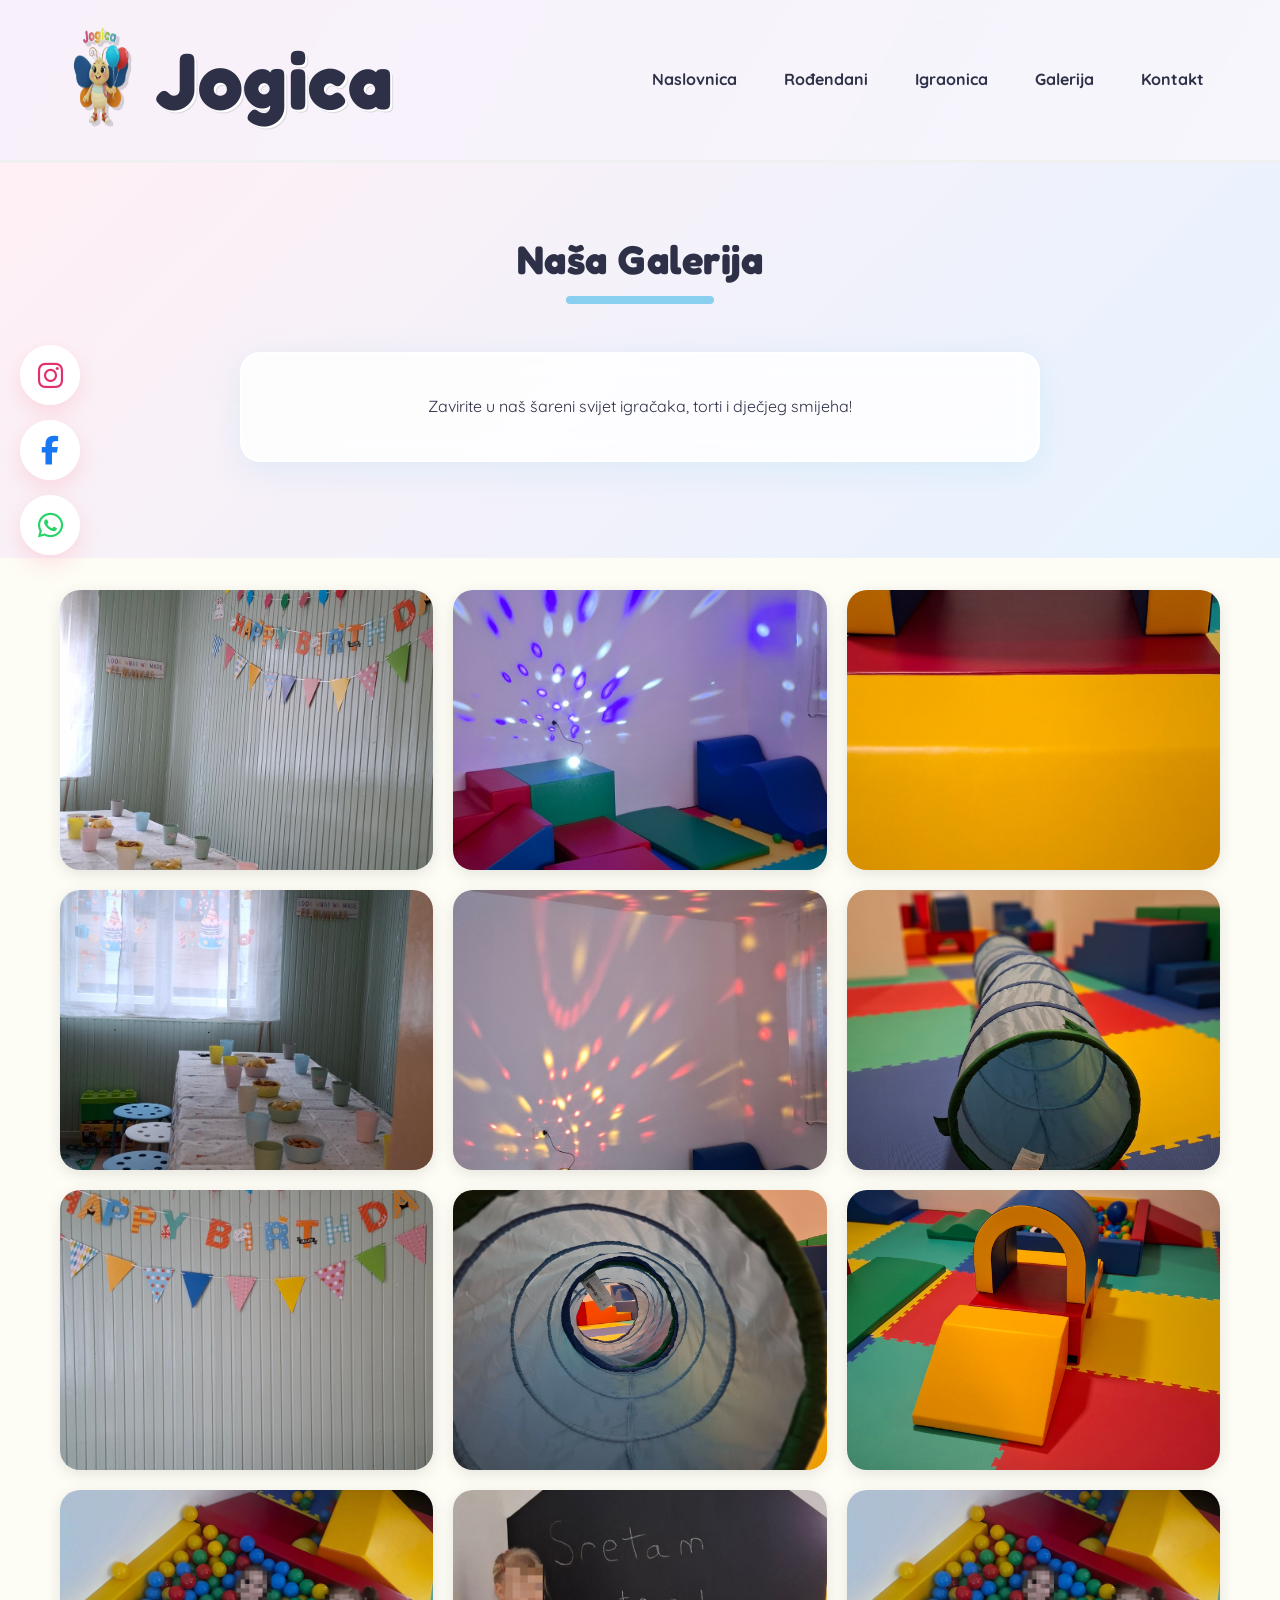
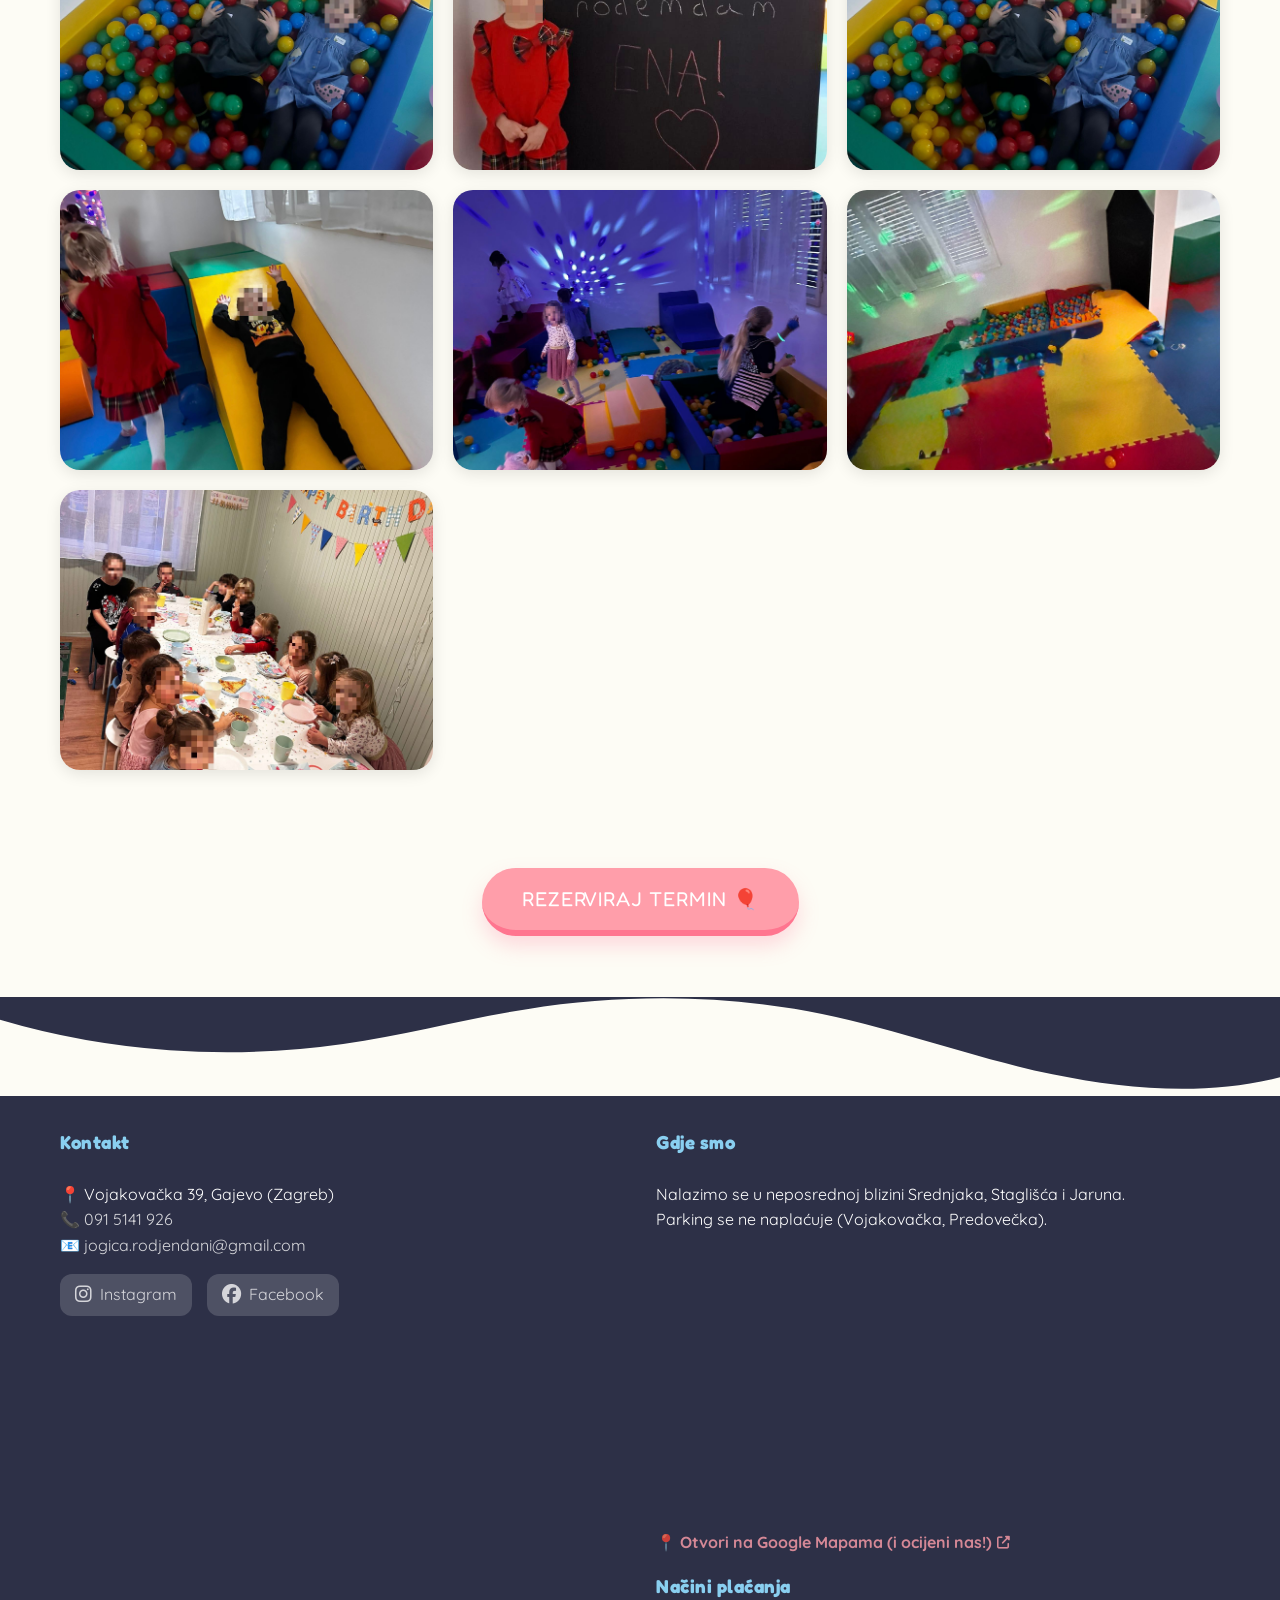
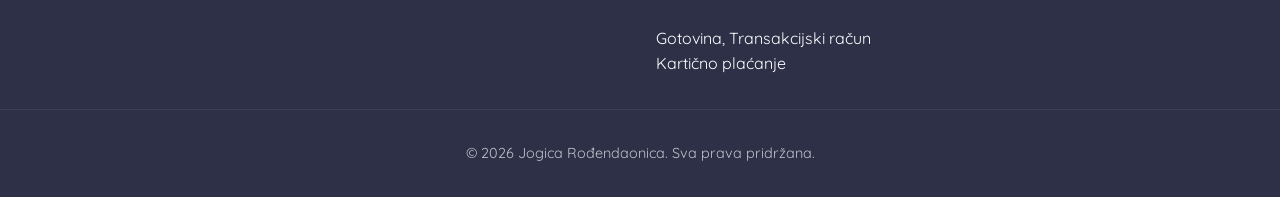
==== galerija.html @ 3dd68bf6 "Update gallery and fix image paths" ====
<!DOCTYPE html>
<html lang="hr">
<head>
    <meta charset="UTF-8">
    <meta name="viewport" content="width=device-width, initial-scale=1.0">
    
    <!-- SEO Meta Tags -->
    <meta name="description" content="Pogledajte galeriju slika rođendaonice Jogica. Veseli prostor, sretna djeca, kreativne torte i nezaboravne proslave u Zagrebu.">
    <meta name="robots" content="index, follow">

    <!-- Open Graph / Facebook / WhatsApp (Social Sharing) -->
    <meta property="og:type" content="website">
    <meta property="og:url" content="https://www.jogica.com.hr/galerija.html">
    <meta property="og:title" content="Galerija Slika | Jogica - Vrhunska Rođendaonica">
    <meta property="og:description" content="Zavirite u naš šareni svijet! Pogledajte slike našeg prostora, proslava i veselih trenutaka. Rezervirajte svoj termin.">
    <meta property="og:image" content="https://www.jogica.com.hr/Galerija/slika1.jpg">

    <!-- Structured Data (Schema.org) for Image Gallery -->
    <script type="application/ld+json">
    {
      "@context": "https://schema.org",
      "@type": "ImageGallery",
      "name": "Galerija slika Jogica Rođendaonice",
      "description": "Fotografije prostora za proslave, dječjih rođendana i animacija u rođendaonici Jogica.",
      "url": "https://www.jogica.com.hr/galerija.html",
      "author": {
        "@type": "Organization",
        "name": "Jogica Rođendaonica"
      }
    }
    </script>
    
    <link rel="icon" type="image/png" href="Jogica2png-removebg-preview.png">
    <title>Galerija Slika | Jogica - Rođendaonica Zagreb</title>
    <link rel="stylesheet" href="style.css">
    <link rel="preconnect" href="https://fonts.googleapis.com">
    <link rel="preconnect" href="https://fonts.gstatic.com" crossorigin>
    <link href="https://fonts.googleapis.com/css2?family=Fredoka:wght@300;400;600&family=Quicksand:wght@400;600;700&display=swap&subset=latin-ext" rel="stylesheet">
    <link rel="stylesheet" href="https://cdnjs.cloudflare.com/ajax/libs/font-awesome/6.4.0/css/all.min.css">
</head>
<body>

    <header>
        <div class="container header-container">
            <div class="logo">
                <a href="index.html" style="display: flex; align-items: center; color: inherit; text-decoration: none;">
                    <img src="Jogica2png-removebg-preview.png" alt="Jogica Rođendaonica Logo" height="80" width="80"> 
                    <h1>Jogica</h1>
                </a>
            </div>
            <nav>
                <ul>
                    <li><a href="index.html">Naslovnica</a></li>
                    <li><a href="index.html#rodendani">Rođendani</a></li>
                    <li><a href="index.html#igraonica">Igraonica</a></li>
                    <li><a href="galerija.html" class="active">Galerija</a></li>
                    <li><a href="index.html#kontakt">Kontakt</a></li>
                </ul>
            </nav>
        </div>
    </header>

    <section class="page-header" style="text-align: center; padding: 4rem 1rem; background: linear-gradient(135deg, #FFF0F5 0%, #E6F3FF 100%);">
        <h1 class="section-title">Naša Galerija</h1>
        <p class="section-intro">Zavirite u naš šareni svijet igračaka, torti i dječjeg smijeha!</p>
    </section>

    <section class="gallery" style="padding-top: 2rem;">
        <div class="container">
            <div id="gallery-grid" class="gallery-grid">
                <!-- Slike prostora -->
                <div class="gallery-item"><img src="Galerija/slika1.jpg" alt="Prostor rođendaonice" loading="lazy"></div>
                <div class="gallery-item"><img src="Galerija/slika2.jpg" alt="Detalji uređenja" loading="lazy"></div>
                <div class="gallery-item"><img src="Galerija/slika3.jpg" alt="Šareni prostor za igru" loading="lazy"></div>
                <div class="gallery-item"><img src="Galerija/slika4.jpg" alt="Kutak za roditelje" loading="lazy"></div>
                <div class="gallery-item"><img src="Galerija/slika5.jpg" alt="Igraonica - poligon" loading="lazy"></div>
                <div class="gallery-item"><img src="Galerija/slika6.jpg" alt="Prostor za proslave" loading="lazy"></div>
                <div class="gallery-item"><img src="Galerija/slika7.jpg" alt="Baloni i dekoracije" loading="lazy"></div>
                <div class="gallery-item"><img src="Galerija/slika8.jpg" alt="Veseli ambijent" loading="lazy"></div>
                <div class="gallery-item"><img src="Galerija/slika9.jpg" alt="Oprema igraonice" loading="lazy"></div>

                <!-- Slike s proslava -->
                <div class="gallery-item"><img src="Galerija/slika10.jpeg" alt="Dječja zabava" loading="lazy"></div>
                <div class="gallery-item"><img src="Galerija/slika11.jpeg" alt="Animacija djece" loading="lazy"></div>
                <div class="gallery-item"><img src="Galerija/slika12.jpeg" alt="Rođendanska torta" loading="lazy"></div>
                <div class="gallery-item"><img src="Galerija/slika13.jpeg" alt="Igre i ples" loading="lazy"></div>
                <div class="gallery-item"><img src="Galerija/slika14.jpeg" alt="Vesela ekipa" loading="lazy"></div>
                <div class="gallery-item"><img src="Galerija/slika15.jpeg" alt="Maskote i zabava" loading="lazy"></div>
                <div class="gallery-item"><img src="Galerija/slika16.jpeg" alt="Facepainting i osmijesi" loading="lazy"></div>
            </div>
            
            <div style="text-align: center; margin-top: 3rem;">
                <!-- Link points to local anchor since footer is on this page too -->
                <a href="#kontakt" class="btn">Rezerviraj termin 🎈</a>
            </div>
        </div>
    </section>

    <!-- Footer -->
    <footer id="kontakt">
        <div class="custom-shape-divider-top-1">
            <svg data-name="Layer 1" xmlns="http://www.w3.org/2000/svg" viewBox="0 0 1200 120" preserveAspectRatio="none">
                <path d="M321.39,56.44c58-10.79,114.16-30.13,172-41.86,82.39-16.72,168.19-17.73,250.45-.39C823.78,31,906.67,72,985.66,92.83c70.05,18.48,146.53,26.09,214.34,3V0H0V27.35A600.21,600.21,0,0,0,321.39,56.44Z" class="shape-fill"></path>
            </svg>
        </div>

        <div class="container footer-content">
            <div class="contact-info">
                <h3>Kontakt</h3>
                <p>📍 Vojakovačka 39, Gajevo (Zagreb)</p>
                <p>📞 <a href="tel:09151419526">091 5141 926</a></p>
                <p>📧 <a href="mailto:jogica.rodjendani@gmail.com">jogica.rodjendani@gmail.com</a></p>
                <div class="socials">
                    <a href="https://www.instagram.com/jogica_rodjendani?igsh=eXF3aDRub3l2bG05" target="_blank"><i class="fab fa-instagram"></i> Instagram</a>
                    <a href="https://www.facebook.com/profile.php?id=61586480799781" target="_blank"><i class="fab fa-facebook"></i> Facebook</a>
                </div>
            </div>
            <div class="location">
                <h3>Gdje smo</h3>
                <p>Nalazimo se u neposrednoj blizini Srednjaka, Staglišća i Jaruna.</p>
                <p style="margin-bottom: 1.5rem;">Parking se ne naplaćuje (Vojakovačka, Predovečka).</p>
                <!-- Google Maps Embed -->
                <div class="map-placeholder">
                    <iframe 
                        src="https://www.google.com/maps/embed?pb=!1m18!1m12!1m3!1d2781.7977464165565!2d15.9317586!3d45.7903259!2m3!1f0!2f0!3f0!3m2!1i1024!2i768!4f13.1!3m3!1m2!1s0x4765d1d64024345d%3A0xc6383607062130e5!2sVojakova%C4%8Dka%20ul.%2039%2C%2010000%2C%20Zagreb!5e0!3m2!1shr!2shr!4v1709650000000!5m2!1shr!2shr" 
                        width="100%" 
                        height="250" 
                        style="border:0; border-radius: 15px;" 
                        allowfullscreen="" 
                        loading="lazy" 
                        referrerpolicy="no-referrer-when-downgrade">
                    </iframe>
                </div>
                
                <!-- Google Maps Link -->
                <p style="margin-top: 1rem;">
                    <a href="https://maps.app.goo.gl/H48i4TfyJAnVXXnC7" target="_blank" style="color: var(--color-primary); font-weight: bold; display: inline-flex; align-items: center; gap: 5px;">
                         📍 Otvori na Google Mapama (i ocijeni nas!) <i class="fas fa-external-link-alt" style="font-size: 0.8em;"></i>
                    </a>
                </p>

                <!-- Payment Methods Placeholder -->
                 <div style="margin-top: 1rem;">
                    <h3>Načini plaćanja</h3>
                    <p>Gotovina, Transakcijski račun</p>
                    <p>Kartično plaćanje</p>
                 </div>
            </div>
        </div>
        <div class="copyright">
            <p>&copy; 2026 Jogica Rođendaonica. Sva prava pridržana.</p>
        </div>
    </footer>

    <div class="social-sidebar">
        <a href="https://www.instagram.com/jogica_rodjendani?igsh=eXF3aDRub3l2bG05" target="_blank" class="social-icon instagram" aria-label="Instagram">
            <i class="fab fa-instagram"></i>
        </a>
        <a href="https://www.facebook.com/profile.php?id=61586480799781" target="_blank" class="social-icon facebook" aria-label="Facebook">
            <i class="fab fa-facebook-f"></i>
        </a>
        <a href="https://wa.me/385915141926" target="_blank" class="social-icon whatsapp" aria-label="WhatsApp">
            <i class="fab fa-whatsapp"></i>
        </a>
    </div>

    <button id="scrollToTopBtn" title="Go to top">⬆️</button>

    <!-- Lightbox Modal -->
    <div id="lightbox" class="lightbox">
        <button class="lightbox-close">&times;</button>
        <img class="lightbox-content" id="lightbox-img" alt="Uvećana slika">
        <div id="lightbox-caption" class="lightbox-caption"></div>
    </div>

    <script src="script.js"></script>
</body>
</html>
---- style.css ----
:root {
    /* Candy Color Palette - Baby Blue & Rose Edition */
    --color-bg: #FDFCF5; /* Soft warm white */
    --color-primary: #FF9EAA; /* Baby Rose - main */
    --color-primary-dark: #FF758F;
    --color-secondary: #89CFF0; /* Baby Blue - main */
    --color-secondary-dark: #5CA4D6;
    --color-accent: #BDE0FE; /* Light Baby Blue */
    --color-success: #FFC4D6; /* Light Baby Rose */
    --color-text: #2D3047;
    --color-text-light: #6D7287;
    
    /* Layout */
    --radius-xl: 30px;
    --radius-lg: 20px;
    --radius-md: 12px;
    
    /* Typography */
    --font-heading: 'Fredoka', 'Quicksand', sans-serif;
    --font-body: 'Quicksand', sans-serif;
}

* {
    box-sizing: border-box;
    margin: 0;
    padding: 0;
}

html {
    scroll-behavior: smooth;
    scroll-padding-top: 100px; /* Offset for sticky header */
    overflow-x: hidden; /* Critical for mobile */
    width: 100%;
}

body {
    font-family: var(--font-body);
    /* Dynamic Candy Gradient - Matching the cheerful logo colors */
    background: linear-gradient(300deg, #FF9EAA, #FFD54F, #81C784, #89CFF0, #BA68C8);
    background-size: 300% 300%;
    animation: gradientBG 20s ease infinite;
    will-change: background-position;
    color: var(--color-text);
    line-height: 1.6;
    overflow-x: hidden;
    width: 100%;
}

@keyframes gradientBG {
    0% { background-position: 0% 50%; }
    50% { background-position: 100% 50%; }
    100% { background-position: 0% 50%; }
}

h1, h2, h3, h4 {
    font-family: var(--font-heading);
    color: var(--color-text);
    letter-spacing: 0.5px;
}

a {
    text-decoration: none;
}

ul {
    list-style: none;
}

.container {
    max-width: 1200px;
    margin: 0 auto;
    padding: 0 20px;
}

/* --- PLAYFUL HEADER --- */
header {
    background: rgba(255,255,255,0.9);
    backdrop-filter: blur(8px);
    padding: 1rem 0;
    position: sticky;
    top: 0;
    z-index: 1000;
    border-bottom: 3px solid #F0F0F0;
}

.header-container {
    display: flex;
    justify-content: space-between;
    align-items: center;
}

.logo {
    font-size: 2.5rem;
    font-weight: 700;
    color: var(--color-primary);
    display: flex;
    align-items: center;
    text-shadow: 2px 2px 0px #FFF, 3px 3px 0px rgba(0,0,0,0.1);
    transition: transform 0.3s ease;
}

.logo:hover {
    transform: scale(1.02);
}

.logo img {
    height: 110px;
    margin-right: 15px;
    filter: drop-shadow(3px 3px 0px rgba(0,0,0,0.15));
    transition: transform 0.4s cubic-bezier(0.34, 1.56, 0.64, 1);
}

.logo:hover img {
    transform: rotate(10deg) scale(1.1);
}

nav ul {
    display: flex;
    gap: 15px;
}

nav a {
    color: var(--color-text);
    font-weight: 700;
    padding: 8px 16px;
    border-radius: var(--radius-md);
    transition: all 0.2s cubic-bezier(0.68, -0.55, 0.27, 1.55);
}

nav a:hover {
    background-color: var(--color-accent);
    color: #fff;
    transform: translateY(-3px);
    box-shadow: 0 4px 0 #0FA9E6; /* 3D Border Bottom */
}

nav a.active-link {
    color: var(--color-primary);
}

/* --- HERO SECTION WITH BOUNCE & FLOAT --- */
.hero {
    text-align: center;
    padding: 6rem 1rem;
    position: relative;
    overflow: hidden;
}

.hero h2 {
    font-size: 3.5rem;
    margin-bottom: 1rem;
    color: var(--color-text);
    /* Entrance Animation */
    animation: fadeInUp 0.8s ease-out;
}

.hero p {
    font-size: 1.4rem;
    margin-bottom: 2.5rem;
    color: var(--color-text-light);
    max-width: 600px;
    margin-left: auto;
    margin-right: auto;
    animation: fadeInUp 0.8s ease-out 0.2s backwards;
}

/* 3D Poppy Button */
.btn {
    display: inline-block;
    background-color: var(--color-primary);
    color: white;
    font-family: var(--font-heading);
    font-size: 1.25rem;
    padding: 15px 40px;
    border-radius: 50px;
    border: none;
    border-bottom: 6px solid var(--color-primary-dark);
    transition: all 0.1s;
    cursor: pointer;
    box-shadow: 0 10px 20px rgba(255, 139, 167, 0.3);
    animation: fadeInUp 0.8s ease-out 0.4s backwards;
    text-transform: uppercase;
    letter-spacing: 1px;
}

.btn:hover {
    transform: translateY(-2px);
    filter: brightness(110%);
}

.btn:active {
    transform: translateY(4px);
    border-bottom-width: 0;
    box-shadow: none;
}

/* Decorations - Floating Elements */
.decorations {
    position: absolute;
    top: 0; left: 0; width: 100%; height: 100%;
    pointer-events: none;
    z-index: -1;
}

/* Reusing balloon classes with new style */
.balloon {
    position: absolute;
    width: 60px; height: 75px;
    background: var(--color-accent);
    border-radius: 50%;
    opacity: 0.6;
    animation: float 6s ease-in-out infinite;
}
.balloon::after {
    content:''; position: absolute; bottom: -10px; left: 50%;
    width: 2px; height: 20px; background: rgba(0,0,0,0.1);
}

.b-red { top: 10%; left: 10%; background: var(--color-primary); animation-delay: 0s; } /* Rose */
.b-blue { top: 20%; right: 15%; background: var(--color-secondary); animation-delay: 1s; width: 80px; height: 95px; } /* Blue */
.b-yellow { bottom: 30%; left: 20%; background: var(--color-success); animation-delay: 2s; width: 50px; height: 60px;} /* Light Rose */

@keyframes float {
    0%, 100% { transform: translateY(0); }
    50% { transform: translateY(-20px); }
}

@keyframes fadeInUp {
    from { opacity: 0; transform: translateY(30px); }
    to { opacity: 1; transform: translateY(0); }
}

/* --- FEATURES / PACKAGES --- */
.section-title {
    text-align: center;
    font-size: 2.5rem;
    margin: 0 auto 3rem;
    color: var(--color-text);
    position: relative;
    display: table; /* Ensures width fits content for the underline */
}
.section-title::after {
    content: '';
    display: block;
    width: 60%;
    height: 8px;
    background: var(--color-secondary);
    border-radius: 4px;
    margin: 5px auto 0;
}

.packages-grid {
    display: grid;
    grid-template-columns: repeat(auto-fit, minmax(280px, 1fr));
    gap: 2.5rem;
    padding-bottom: 4rem;
}

/* Playful Cards */
.package-card {
    background: #fff;
    border-radius: var(--radius-xl);
    padding: 2.5rem;
    position: relative;
    border: 3px solid #F0F0F0;
    /* transition removed to stop animation */
    height: 100%; /* Ensure full height */
    display: flex;
    flex-direction: column;
    justify-content: space-between; /* This will help align content if needed too */
}

.package-card:hover {
    /* transform removed to stop movement */
    border-color: var(--color-accent);
    box-shadow: 0 20px 40px rgba(0,0,0,0.08);
}

/* Unique colors for cards using nth-child */
.package-card:nth-child(1) { border-color: var(--color-secondary); background: #F0F8FF; } /* Blue */
.package-card:nth-child(2) { border-color: var(--color-primary); background: #FFF0F5; } /* Rose */
.package-card:nth-child(3) { border-color: var(--color-secondary-dark); background: #E6F3FF; } /* Featured Blue - Scaled removed */
.package-card:nth-child(4) { border-color: var(--color-primary-dark); background: #FFF5F7; } /* Rose */
.package-card:nth-child(5) { border-color: var(--color-accent); background: #F0FBFF; } /* Light Blue */

.package-card h3 {
    font-size: 1.6rem;
    margin-bottom: 0.5rem;
    text-align: center;
}

.package-card .price {
    font-family: var(--font-heading);
    font-size: 2.5rem;
    color: var(--color-text);
    margin-bottom: 1.5rem;
    display: block; /* Changed for centering */
    width: fit-content; /* Ensure background only covers text */
    margin-left: auto; /* Center horizontal */
    margin-right: auto; /* Center horizontal */
    padding: 5px 15px;
    background: rgba(255,255,255,0.5);
    border-radius: var(--radius-lg);
}

.package-card ul {
    margin-top: 1rem;
}

.package-card li {
    margin-bottom: 0.8rem;
    padding-left: 25px;
    position: relative;
    font-family: var(--font-body);
    font-weight: 600;
    color: var(--color-text-light);
}

.package-card li::before {
    content: '●';
    color: currentColor; /* Inherit color from card accent */
    position: absolute;
    left: 0;
    font-size: 0.8rem;
}

/* Colored markers match card borders */
.package-card:nth-child(1) li::before { color: var(--color-secondary); }
.package-card:nth-child(2) li::before { color: var(--color-primary); }
.package-card:nth-child(3) li::before { color: var(--color-secondary-dark); }
.package-card:nth-child(4) li::before { color: var(--color-primary-dark); }
.package-card:nth-child(5) li::before { color: var(--color-accent); }

/* --- CALCULATOR STYLES --- */
.calculator-section {
    background: #fff;
    border-radius: var(--radius-xl);
    padding: 2rem;
    margin: 3rem 0;
    border: 4px solid var(--color-accent);
    box-shadow: 0 10px 0 var(--color-secondary-dark);
}

.calc-title {
    text-align: center;
    color: var(--color-primary);
    margin-bottom: 2rem;
    font-size: 2rem;
}

.calc-row {
    display: grid;
    grid-template-columns: 2fr 1fr;
    gap: 2rem;
    margin-bottom: 2rem;
}

.form-group label {
    display: block;
    margin-bottom: 0.5rem;
    font-weight: 700;
    color: var(--color-text);
}

select, input[type="number"] {
    width: 100%;
    padding: 12px;
    border: 2px solid #EEE;
    border-radius: var(--radius-md);
    font-family: var(--font-body);
    font-size: 1rem;
    background: #F9F9F9;
}

.calc-addons {
    display: grid;
    grid-template-columns: repeat(auto-fit, minmax(200px, 1fr));
    gap: 1rem;
    margin-bottom: 2rem;
}

.checkbox-container {
    display: flex;
    align-items: center;
    cursor: pointer;
    font-weight: 600;
    color: var(--color-text-light);
    gap: 10px;
    padding: 10px;
    background: #F0F8FF;
    border-radius: var(--radius-md);
    transition: 0.2s;
}

.checkbox-container:hover {
    background: var(--color-accent);
    color: #fff;
}

.checkbox-container input {
    width: 20px;
    height: 20px;
    accent-color: var(--color-primary);
}

.total-display {
    text-align: center;
    font-size: 2rem;
    font-family: var(--font-heading);
    color: var(--color-primary-dark);
    padding: 1.5rem;
    background: #FFF0F5;
    border-radius: var(--radius-lg);
    border: 3px dashed var(--color-primary);
}

.calc-note {
    text-align: center;
    font-size: 0.9rem;
    color: var(--color-text-light);
    margin-top: 1rem;
    font-style: italic;
}

/* --- TESTIMONIALS --- */
.testimonials {
    padding: 4rem 0;
}

.testimonial-grid {
    display: grid;
    grid-template-columns: repeat(auto-fit, minmax(300px, 1fr));
    gap: 2rem;
}

.testimonial-card {
    background: rgba(255,255,255,0.9);
    padding: 2.5rem;
    border-radius: var(--radius-xl);
    position: relative;
    box-shadow: 0 10px 30px rgba(0,0,0,0.05);
    transition: 0.3s;
}

.testimonial-card:nth-child(even) {
    transform: translateY(20px);
}

.testimonial-card:hover {
    transform: scale(1.05) translateY(-10px);
    z-index: 10;
}

.quote-icon {
    font-size: 4rem;
    color: var(--color-secondary);
    opacity: 0.3;
    position: absolute;
    top: -10px;
    left: 20px;
    font-family: serif;
}

.testimonial-card p {
    font-size: 1.1rem;
    font-style: italic;
    color: var(--color-text);
    margin-bottom: 1.5rem;
    line-height: 1.8;
    margin-top: 3rem; /* Increased spacing for quote icon to start line lower */
}

.testimonial-card h4 {
    color: var(--color-primary);
    font-size: 1.2rem;
}

.stars {
    margin-top: 0.5rem;
    font-size: 1rem;
}

@media (max-width: 768px) {
    .calc-row { grid-template-columns: 1fr; }
    .testimonial-card:nth-child(even) { transform: none; }
}

/* --- EXTRAS & PLAYROOM --- */
.extras {
    background: #fff;
    border-radius: var(--radius-xl);
    padding: 3rem;
    box-shadow: 8px 8px 0px #F0F0F0;
    border: 2px solid #333;
    margin-top: 3rem;
}

.service-row {
    display: grid;
    grid-template-columns: repeat(auto-fit, minmax(240px, 1fr));
    gap: 2rem;
}

.service-item {
    background: #FFF;
    padding: 2rem;
    border-radius: var(--radius-lg);
    border: 2px solid #EEE;
    text-align: center;
    transition: 0.3s;
}

.service-item:hover {
    border-color: var(--color-primary);
    transform: rotate(2deg);
}

.service-item h3 {
    color: var(--color-primary);
    margin-bottom: 1rem;
}

/* Additional spacing section titles */
#igraonica, #o-nama {
    padding-top: 5rem;
}

/* --- RULES --- */
.rules {
    padding: 4rem 0 12rem 0; /* Extra bottom padding to prevent overlap with wave footer */
}

.rules-intro {
    text-align: left;
    font-size: 1rem; /* Smaller text as requested */
    max-width: 800px;
    margin: 0 auto 3rem auto; /* Centered with generous bottom spacing */
    color: var(--color-text-light);
    line-height: 1.6;
}

.rule-list {
    background: #FFF;
    border-radius: var(--radius-xl);
    padding: 2rem;
    border: 2px solid var(--color-accent);
    box-shadow: 10px 10px 0px var(--color-accent);
}

details {
    padding: 15px;
    border-bottom: 2px dashed #EEE;
    cursor: pointer;
    transition: 0.3s;
}
details:hover { background: #F9F9F9; }
details[open] { background: #E0F7FA; border-radius: var(--radius-md); border-bottom: none; margin-bottom: 10px; }

summary {
    font-weight: 700;
    color: var(--color-text);
    outline: none;
    list-style: none;
}
summary::-webkit-details-marker { display: none; } /* Hide default marker */
summary::after { content: '+'; float: right; font-weight: 800; color: var(--color-accent); }
details[open] summary::after { content: '-'; color: var(--color-primary); }


/* --- FOOTER --- */
footer {
    background: var(--color-text);
    color: #fff;
    padding: 0 0 2rem; /* Adjusted padding for wave */
    margin-top: 0; /* Removing margin to fit wave */
    position: relative;
}

/* Wave Divider */
.custom-shape-divider-top-1 {
    position: absolute;
    top: 0;
    left: 0;
    width: 100%;
    overflow: hidden;
    line-height: 0;
    transform: translateY(-99%); /* Move it up to sit on top */
}

.custom-shape-divider-top-1 svg {
    position: relative;
    display: block;
    width: calc(100% + 1.3px);
    height: 100px; /* Wave height */
}

.custom-shape-divider-top-1 .shape-fill {
    fill: var(--color-text);
}

.footer-content {
    padding-top: 2rem;
}

.footer-content h3 { color: var(--color-secondary); margin-bottom: 1.5rem; }
.footer-content a { color: #FFF; opacity: 0.8; }
.footer-content a:hover { opacity: 1; color: var(--color-secondary); }

/* Scroll To Top Button */
#scrollToTopBtn {
    display: none; /* Hidden by default */
    position: fixed;
    bottom: 30px;
    right: 30px;
    z-index: 99;
    font-size: 1.5rem;
    border: none;
    outline: none;
    background-color: var(--color-primary);
    color: white;
    cursor: pointer;
    padding: 15px;
    border-radius: 50%;
    box-shadow: 0 4px 10px rgba(0,0,0,0.2);
    transition: all 0.3s;
    width: 60px;
    height: 60px;
}

#scrollToTopBtn:hover {
    background-color: var(--color-primary-dark);
    transform: translateY(-5px);
}

.map-placeholder iframe {
    border-radius: var(--radius-lg);
    border: 4px solid #FFF;
}

/* --- ANIMATIONS FOR SCRIPT --- */
.balloon-anim {
    position: fixed;
    border-radius: 50%;
    z-index: -1;
    animation: floatUp 15s linear forwards; /* Slowed down from 10s */
    opacity: 0.7;
    box-shadow: inset -5px -5px 10px rgba(0,0,0,0.1);
    will-change: transform, opacity; /* Performance Boost */
}

.balloon-anim::after {
    content: '';
    position: absolute;
    bottom: -15px;
    left: 50%;
    transform: translateX(-50%);
    width: 2px;
    height: 20px;
    background: rgba(0,0,0,0.2);
}

@keyframes floatUp {
    0% { transform: translateY(100vh) rotate(0deg); opacity: 0; }
    10% { opacity: 0.8; }
    90% { opacity: 0.8; }
    100% { transform: translateY(-120vh) rotate(20deg); opacity: 0; }
}

.confetti-anim {
    position: fixed;
    width: 10px;
    height: 10px;
    border-radius: 2px;
    z-index: 1; /* Low Z-index for background effect */
    pointer-events: none;
    animation: explode 2s ease-out forwards;
    will-change: transform, opacity; /* Performance Boost */
}

@keyframes explode {
    0% { opacity: 1; transform: translate(0, 0) rotate(0deg); }
    100% { opacity: 0; transform: translate(var(--tx), var(--ty)) rotate(720deg); }
}

/* --- READABILITY IMPROVEMENTS --- */
/* Z-Index Layering for Content over Confetti */
header, footer, .hero-content, .services, .playroom, .about, .rules {
    position: relative;
    z-index: 10;
}
header { z-index: 1000; }

.hero-content, .section-intro, .about-content {
    background: rgba(255, 255, 255, 0.85); /* Milky white glass */
    backdrop-filter: blur(12px);
    padding: 2.5rem;
    border-radius: var(--radius-lg);
    box-shadow: 0 8px 32px rgba(137, 207, 240, 0.2); /* Soft Blue Shadow */
    border: 2px solid rgba(255, 255, 255, 0.6);
    margin: 0 auto 2rem;
    max-width: 800px; /* Constrain width for better reading */
    text-align: center;
}

/* Ensure Text Contrast in Hero */
.hero h2 {
    color: var(--color-primary-dark);
    text-shadow: none; /* Removed shadow for cleaner look */
}

.hero p {
    color: var(--color-text);
    font-weight: 600;
}

/* Prevent Overlap & Improve Grid */
.packages-grid {
    gap: 3.5rem; /* Increased gap */
    padding: 2rem 1rem 6rem; /* More bottom padding for safety */
    align-items: stretch; /* Cards will have same height */
}

.package-card {
    /* Ensure content stays inside */
    overflow: hidden; 
    display: flex;
    flex-direction: column;
}

/* Featured card scaling fix - REMOVED for uniformity */
/*
.package-card:nth-child(3) { 
    transform: scale(1.08); 
    z-index: 20;
    box-shadow: 0 15px 40px rgba(137, 207, 240, 0.4);
}

.package-card:nth-child(3):hover {
    transform: translateY(-10px) scale(1.12);
    box-shadow: 0 25px 50px rgba(137, 207, 240, 0.6);
}
*/


/* Footer Layout Details */
.footer-content {
    display: grid;
    grid-template-columns: 1fr 1fr;
    gap: 2rem;
    padding-bottom: 2rem;
}

.socials {
    margin-top: 1rem;
    display: flex;
    gap: 15px;
}

.socials a {
    background: rgba(255,255,255,0.2);
    padding: 8px 15px;
    border-radius: var(--radius-md);
    transition: 0.3s;
}

.copyright {
    text-align: center;
    padding-top: 2rem;
    border-top: 1px solid rgba(255,255,255,0.1);
    font-size: 0.9rem;
    opacity: 0.7;
}

/* Mobile Adjustments for Readability & Layout */
@media (max-width: 768px) {
    /* Header Compactness */
    .header-container { flex-direction: column; text-align: center; gap: 1rem; }
    .logo img { height: 75px; }
    nav ul { gap: 5px; flex-wrap: wrap; justify-content: center; }
    nav a { padding: 6px 10px; font-size: 0.9rem; }

    /* Hero & Text Sizing */
    .hero { padding: 4rem 1rem; }
    .hero h2 { font-size: 2.2rem; }
    .hero p { font-size: 1.1rem; }
    .hero-content, .section-intro, .about-content { padding: 1.5rem; }

    /* Grid Stacking for Small Screens */
    .packages-grid { 
        grid-template-columns: 1fr; /* Force single column */
        gap: 2rem; 
        padding: 1rem 0 4rem;
    }
    
    .section-title { 
        font-size: 2rem;
        margin-bottom: 2rem;
        /* Maintain table display for underline logic, but ensure it doesn't overflow */
        max-width: 100%; 
    }
    
    /* Reset Featured Card Scale */
    .package-card:nth-child(3) { transform: scale(1); margin: 0; box-shadow: none; border: 3px solid var(--color-secondary-dark); }
    
    /* Footer Mobile Optimization */
    .custom-shape-divider-top-1 svg { 
        height: 50px; /* Less spiky wave */
    }
    
    .footer-content { 
        display: flex; /* Switch to flex column for better stacking control */
        flex-direction: column;
        align-items: center;
        text-align: center;
        gap: 2.5rem;
        padding-top: 3rem; 
        padding-bottom: 2rem;
    }
    
    .contact-info, .location {
        width: 100%; /* Full width for centering content */
    }
    
    .socials { 
        justify-content: center; 
        margin-bottom: 1rem;
        width: 100%;
    }

    .map-placeholder {
        margin: 0 auto;
        max-width: 100%;
    }
}

/* Confetti Animation */
.confetti {
    position: absolute;
    width: 10px; height: 10px;
    background: var(--color-primary);
    opacity: 0;
}

.c-1 { background: var(--color-primary); left: 10%; animation: confettiRain 4s linear infinite; }
.c-2 { background: var(--color-secondary); left: 30%; animation: confettiRain 5s linear infinite 1s; }
.c-3 { background: var(--color-success); left: 50%; animation: confettiRain 3s linear infinite 2s; }
.c-4 { background: var(--color-accent); left: 70%; animation: confettiRain 6s linear infinite 0.5s; }
.c-5 { background: var(--color-primary-dark); left: 90%; animation: confettiRain 4.5s linear infinite 1.5s; }

@keyframes confettiRain {
    0% { top: -10%; opacity: 1; transform: rotate(0deg); }
    100% { top: 100%; opacity: 0; transform: rotate(720deg); }
}

/* --- COOKIE BANNER --- */
.cookie-banner {
    position: fixed;
    bottom: 0;
    left: 0;
    width: 100%;
    background: rgba(255, 255, 255, 0.95);
    backdrop-filter: blur(10px);
    padding: 1.5rem;
    box-shadow: 0 -5px 20px rgba(0,0,0,0.1);
    z-index: 9999;
    display: flex;
    justify-content: center;
    align-items: center;
    gap: 2rem;
    transition: transform 0.5s cubic-bezier(0.175, 0.885, 0.32, 1.275);
    border-top: 3px solid var(--color-primary);
    transform: translateY(120%); /* Move fully out of view */
}

.cookie-banner.show {
    transform: translateY(0);
}

.cookie-banner p {
    margin: 0;
    font-size: 0.95rem;
    color: var(--color-text);
    max-width: 800px;
}

.cookie-btn {
    background: var(--color-primary);
    color: white;
    border: none;
    padding: 10px 25px;
    border-radius: 50px;
    font-weight: 700;
    cursor: pointer;
    transition: 0.2s;
    white-space: nowrap;
    box-shadow: 0 4px 10px rgba(255, 158, 170, 0.4);
}

.cookie-btn:hover {
    background: var(--color-primary-dark);
    transform: translateY(-2px);
}

@media (max-width: 768px) {
    .cookie-banner {
        flex-direction: column;
        text-align: center;
        gap: 1rem;
        padding: 1rem;
    }
}


/* Social Media Sidebar Widget */
.social-sidebar {
    position: fixed;
    left: 20px;
    top: 50%;
    transform: translateY(-50%);
    display: flex;
    flex-direction: column;
    gap: 15px;
    z-index: 999;
}

.social-icon {
    width: 60px;
    height: 60px;
    background: rgba(255, 255, 255, 0.95);
    backdrop-filter: blur(5px);
    border-radius: 50%;
    display: flex;
    align-items: center;
    justify-content: center;
    color: var(--color-text);
    font-size: 1.8rem;
    box-shadow: 0 8px 20px rgba(255, 158, 170, 0.3);
    transition: all 0.4s cubic-bezier(0.175, 0.885, 0.32, 1.275);
    text-decoration: none;
    border: 3px solid white;
}

.social-icon:hover {
    transform: scale(1.1) translateX(5px);
    color: white;
    border-color: transparent;
}

.social-icon.instagram { color: #E1306C; }
.social-icon.facebook { color: #1877F2; }
.social-icon.whatsapp { color: #25D366; }

.social-icon.instagram:hover { background: linear-gradient(45deg, #f09433 0%,#e6683c 25%,#dc2743 50%,#cc2366 75%,#bc1888 100%); }
.social-icon.facebook:hover { background: #1877F2; }
.social-icon.whatsapp:hover { background: #25D366; }

/* Updates for Footer Socials */
.socials a {
    display: flex;
    align-items: center;
    gap: 8px;
}

.socials a i {
    font-size: 1.2em;
}

/* Mobile Responsiveness for Widget */
@media (max-width: 768px) {
    .social-sidebar {
        left: 10px;
        gap: 10px;
    }
    
    .social-icon {
        width: 45px;
        height: 45px;
        font-size: 1.4rem;
        border-width: 2px;
    }
}

/* --- SCROLL REVEAL ANIMATION --- */
.reveal {
    opacity: 0;
    transform: translateY(30px);
    transition: all 0.8s cubic-bezier(0.5, 0, 0, 1);
}

.reveal.active {
    opacity: 1;
    transform: translateY(0);
}

/* Add stagger effect for cards */
.package-card.reveal { transition-delay: 0.1s; }
.package-card:nth-child(2).reveal { transition-delay: 0.2s; }
.package-card:nth-child(3).reveal { transition-delay: 0.3s; }
.package-card:nth-child(4).reveal { transition-delay: 0.4s; }
.package-card:nth-child(5).reveal { transition-delay: 0.5s; }

.service-item.reveal { transition-delay: 0.1s; }
.service-item:nth-child(2).reveal { transition-delay: 0.2s; }
.service-item:nth-child(3).reveal { transition-delay: 0.3s; }
.service-item:nth-child(4).reveal { transition-delay: 0.4s; }

/* --- PREMIUM CAKE ANIMATION 🎂 --- */
.cake-box {
    position: relative;
    width: 250px;
    height: 250px;
    margin: 0 auto 10px auto;
    filter: drop-shadow(0 10px 15px rgba(0,0,0,0.1));
    transform: scale(0.9); /* Slight adjustment */
}

/* Plate */
.cake-box::after {
    content: '';
    position: absolute;
    bottom: 0;
    left: 50%;
    transform: translateX(-50%);
    width: 240px;
    height: 15px;
    background: #FFF;
    border-radius: 50%;
    box-shadow: 0 5px 10px rgba(0,0,0,0.1);
    z-index: 0;
}

/* Cake Body */
.cake {
    position: absolute;
    bottom: 12px;
    left: 50%;
    transform: translateX(-50%);
    width: 200px;
    height: 140px;
    background: var(--color-primary);
    border-radius: 15px 15px 10px 10px;
    box-shadow: 
        inset -15px 0 0 rgba(0,0,0,0.05), /* Side shadow */
        inset 0 -40px 0 rgba(0,0,0,0.03); /* Bottom shading */
    z-index: 1;
    overflow: visible;
}

/* Cake Layers (Filling) */
.cake::before {
    content: '';
    position: absolute;
    top: 50%;
    left: 0;
    width: 100%;
    height: 12px;
    background: rgba(255,255,255,0.4);
    box-shadow: 0 2px 5px rgba(0,0,0,0.05);
}

/* Dripping Icing */
.icing {
    position: absolute;
    top: -15px;
    left: -5px;
    width: 210px;
    height: 60px;
    background: var(--color-secondary);
    border-radius: 20px 20px 10px 10px;
    z-index: 2;
}

/* Drips */
.icing::before {
    content: '';
    position: absolute;
    bottom: -15px;
    left: 0;
    width: 100%;
    height: 20px;
    background-image: radial-gradient(circle at 15px 0, var(--color-secondary) 15px, transparent 16px);
    background-size: 40px 30px; /* Repeat pattern */
    background-repeat: repeat-x;
}

.icing::after {
    content: '';
    position: absolute;
    top: 5px;
    left: 10px;
    width: 190px;
    height: 15px;
    background: rgba(255,255,255,0.2); /* Highlight on icing */
    border-radius: 10px;
}

/* Candles */
.candle {
    position: absolute;
    bottom: 135px; /* Stick out of icing */
    width: 16px;
    height: 60px;
    background: repeating-linear-gradient(45deg, #FFF, #FFF 5px, #FFEB3B 5px, #FFEB3B 10px);
    border-radius: 4px;
    box-shadow: 2px 2px 5px rgba(0,0,0,0.1);
    z-index: 3;
}

.candle-1 { left: 50px; transform: rotate(-5deg); height: 50px; background: repeating-linear-gradient(45deg, #FFF, #FFF 5px, #FF9EAA 5px, #FF9EAA 10px); }
.candle-2 { left: 92px; height: 65px; bottom: 140px; background: repeating-linear-gradient(-45deg, #FFF, #FFF 5px, #81C784 5px, #81C784 10px); z-index: 4; }
.candle-3 { left: 134px; transform: rotate(5deg); height: 50px; background: repeating-linear-gradient(45deg, #FFF, #FFF 5px, #BA68C8 5px, #BA68C8 10px); }

/* Wicks */
.candle::before {
    content: '';
    position: absolute;
    top: -8px;
    left: 50%;
    transform: translateX(-50%);
    width: 2px;
    height: 8px;
    background: #333;
}

/* Realistic Flame */
.flame {
    position: absolute;
    top: -25px;
    left: 50%;
    transform: translateX(-50%);
    width: 14px;
    height: 22px;
    background: radial-gradient(ellipse at bottom, #FFD700 0%, #FF8C00 60%, transparent 100%);
    border-radius: 50% 50% 20% 20%;
    filter: blur(0.5px);
    animation: flicker 1s infinite alternate ease-in-out;
    box-shadow: 0 0 10px rgba(255, 165, 0, 0.6);
}

.flame::after {
    content: '';
    position: absolute;
    top: 10%;
    left: 20%;
    width: 60%;
    height: 60%;
    background: rgba(255, 255, 255, 0.6);
    border-radius: 50%;
}

@keyframes flicker {
    0% { transform: translateX(-50%) scale(1); opacity: 0.9; }
    100% { transform: translateX(-50%) scale(1.1, 1.05) rotate(2deg); opacity: 1; box-shadow: 0 0 15px rgba(255, 140, 0, 0.8); }
}

/* Decor - Cherries & Sprinkles */
.cake-decor {
    position: absolute;
    width: 100%;
    height: 100%;
    top: 0; left: 0;
    pointer-events: none;
    z-index: 3;
}

.cherry {
    position: absolute;
    width: 24px;
    height: 24px;
    background: radial-gradient(circle at 30% 30%, #FF5252, #B71C1C);
    border-radius: 50%;
    box-shadow: 1px 1px 5px rgba(0,0,0,0.2);
}

.cherry::after {
    content: ''; /* Stem */
    position: absolute;
    top: -8px;
    right: 8px;
    width: 10px;
    height: 10px;
    border-right: 2px solid #5D4037;
    border-radius: 50%;
    transform: rotate(25deg);
}

.c1 { bottom: 125px; left: 25px; }
.c2 { bottom: 125px; right: 25px; }
.c3 { bottom: 135px; left: 75px; transform: scale(0.8); z-index: 1;} 



.card-logo { display: block; max-height: 80px; margin: 0 auto 0.5rem auto; object-fit: contain; }

/* --- GALLERY SECTION --- */
.gallery {
    padding: 4rem 0 10rem 0; /* Increased bottom padding to prevent footer wave overlap */
    background-color: var(--color-bg);
}

/* --- FULL PAGE GALLERY GRID (for galerija.html) --- */
.gallery-grid {
    display: grid;
    grid-template-columns: repeat(auto-fill, minmax(280px, 1fr));
    gap: 20px;
    padding-bottom: 50px;
}

.gallery-item {
    position: relative;
    overflow: hidden;
    border-radius: var(--radius-lg);
    box-shadow: 0 4px 15px rgba(0,0,0,0.1);
    aspect-ratio: 4/3;
    transition: transform 0.3s cubic-bezier(0.4, 0, 0.2, 1);
    cursor: zoom-in;
}

.gallery-item:hover {
    transform: translateY(-5px);
    box-shadow: 0 10px 25px rgba(0,0,0,0.15);
}

.gallery-item img {
    width: 100%;
    height: 100%;
    object-fit: cover;
    display: block;
    transition: transform 0.5s ease;
}

.gallery-item:hover img {
    transform: scale(1.05);
}


/* --- SCROLLING GALLERY --- */
.gallery-scroll-container {
    display: flex;
    overflow-x: auto;
    scroll-snap-type: x mandatory;
    gap: 1.5rem;
    padding: 20px 5px; /* Padding for shadow */
    margin-top: 1rem;
    -webkit-overflow-scrolling: touch; /* Smooth scrolling on iOS */
    scrollbar-width: thin; /* Firefox */
    scrollbar-color: var(--color-primary) transparent;
}

.gallery-scroll-container::-webkit-scrollbar {
    height: 8px;
}

.gallery-scroll-container::-webkit-scrollbar-track {
    background: transparent;
}

.gallery-scroll-container::-webkit-scrollbar-thumb {
    background-color: var(--color-primary);
    border-radius: 10px;
}

.gallery-item-scroll {
    scroll-snap-align: center;
    flex: 0 0 auto;
    width: 280px; /* Fixed width for consistency */
    aspect-ratio: 4/3;
    border-radius: var(--radius-lg);
    background: #FFF;
    overflow: hidden;
    box-shadow: 0 5px 15px rgba(0,0,0,0.05);
    transition: transform 0.3s ease;
}

.gallery-item-scroll img {
    width: 100%;
    height: 100%;
    object-fit: cover;
    pointer-events: none; /* Prevents dragging image instead of scrolling */
}

/* On bigger screens, scroll slightly differently or just center */
@media (min-width: 1024px) {
    .gallery-item-scroll {
        width: 350px;
    }
}

/* --- LIGHTBOX (Image Viewer) --- */
.lightbox {
    display: none;
    position: fixed;
    z-index: 2000;
    left: 0;
    top: 0;
    width: 100%;
    height: 100%;
    background-color: rgba(0,0,0,0.9);
    justify-content: center;
    align-items: center;
    flex-direction: column;
    animation: fadeIn 0.3s ease;
}

.lightbox.active {
    display: flex;
}

.lightbox-content {
    max-width: 90%;
    max-height: 80vh;
    border-radius: var(--radius-md);
    box-shadow: 0 0 20px rgba(0,0,0,0.5);
    object-fit: contain;
}

.lightbox-close {
    position: absolute;
    top: 20px;
    right: 30px;
    color: white;
    font-size: 40px;
    font-weight: bold;
    cursor: pointer;
    background: none;
    border: none;
    transition: color 0.3s;
}

.lightbox-close:hover {
    color: var(--color-primary);
}

.lightbox-caption {
    color: white;
    margin-top: 15px;
    font-size: 1.2rem;
    font-family: var(--font-heading);
    text-align: center;
}
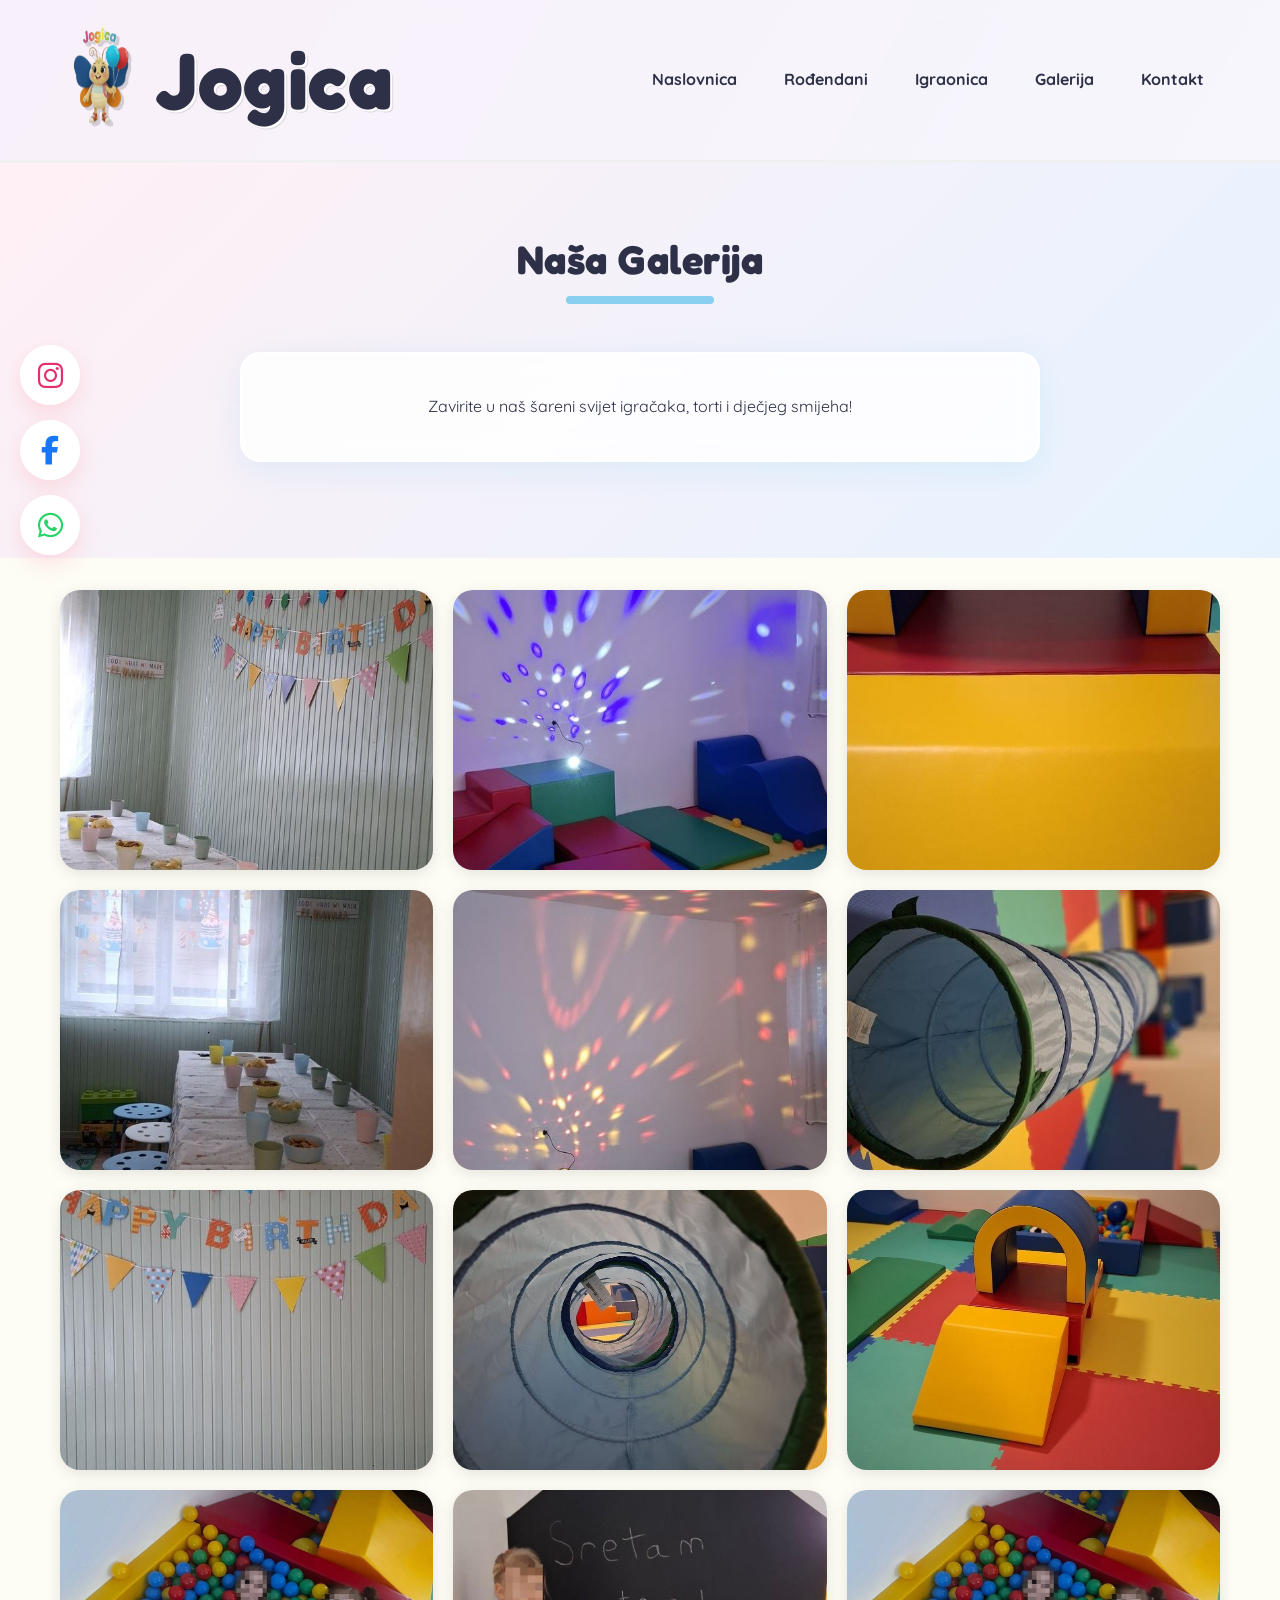
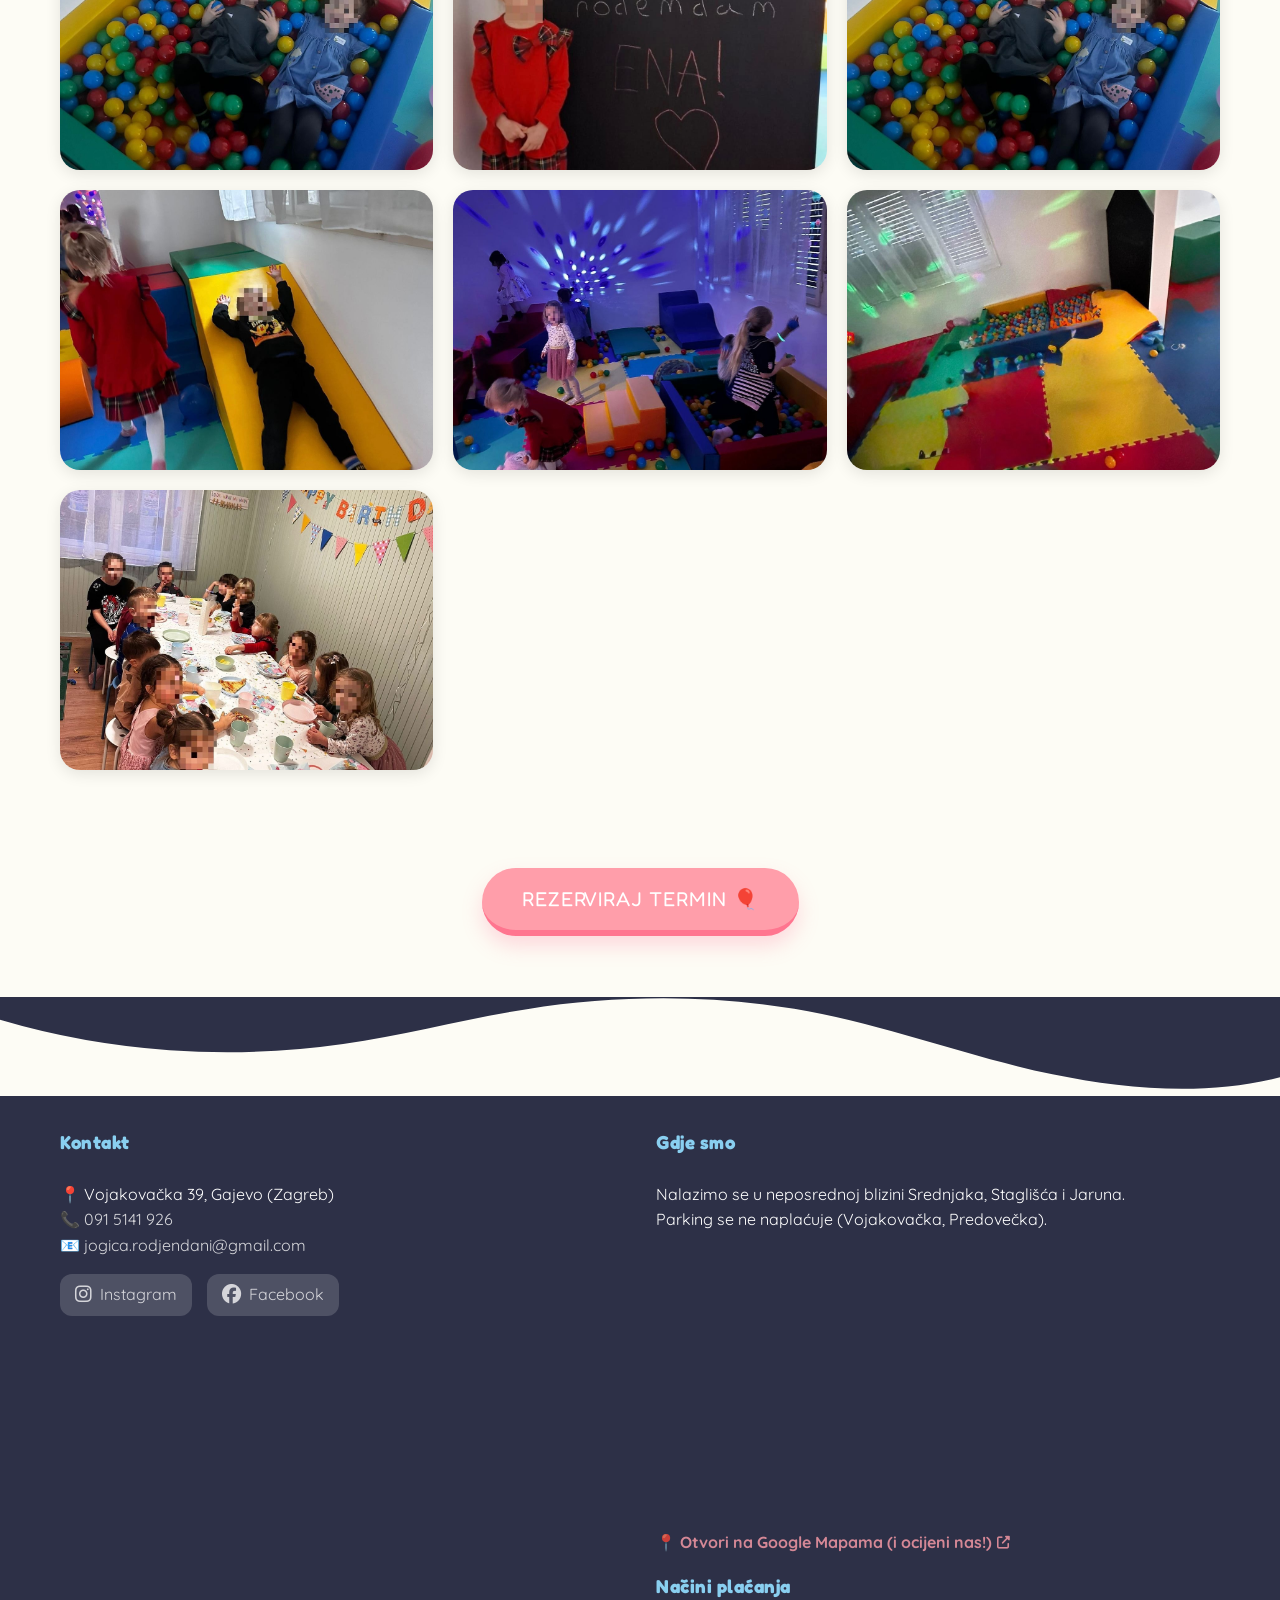
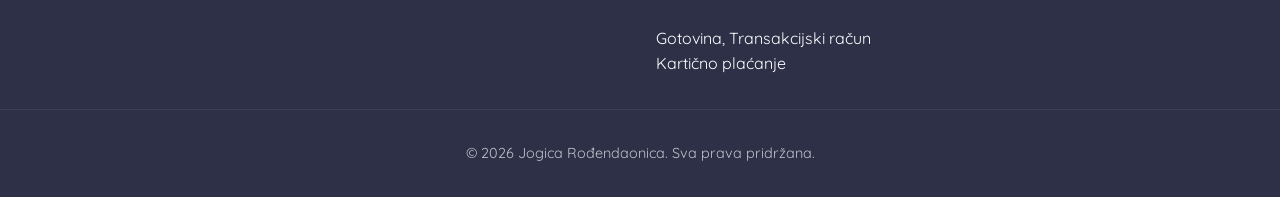
==== commit fa7300b6: "Rotate images 8-16 by 90 deg CCW to return to 0" ====
--- a/galerija.html
+++ b/galerija.html
@@ -32,11 +32,12 @@
     
     <link rel="icon" type="image/png" href="Jogica2png-removebg-preview.png">
     <title>Galerija Slika | Jogica - Rođendaonica Zagreb</title>
-    <link rel="stylesheet" href="style.css">
+    <link rel="stylesheet" href="style.min.css">
     <link rel="preconnect" href="https://fonts.googleapis.com">
     <link rel="preconnect" href="https://fonts.gstatic.com" crossorigin>
     <link href="https://fonts.googleapis.com/css2?family=Fredoka:wght@300;400;600&family=Quicksand:wght@400;600;700&display=swap&subset=latin-ext" rel="stylesheet">
-    <link rel="stylesheet" href="https://cdnjs.cloudflare.com/ajax/libs/font-awesome/6.4.0/css/all.min.css">
+    <link rel="stylesheet" href="https://cdnjs.cloudflare.com/ajax/libs/font-awesome/6.4.0/css/all.min.css" media="print" onload="this.media='all'">
+    <noscript><link rel="stylesheet" href="https://cdnjs.cloudflare.com/ajax/libs/font-awesome/6.4.0/css/all.min.css"></noscript>
 </head>
 <body>
 
@@ -173,6 +174,6 @@
         <div id="lightbox-caption" class="lightbox-caption"></div>
     </div>
 
-    <script src="script.js"></script>
+    <script src="script.min.js"></script>
 </body>
 </html>
--- a/style.min.css
+++ b/style.min.css
@@ -0,0 +1 @@
+:root{--color-bg:#FDFCF5;--color-primary:#FF9EAA;--color-primary-dark:#FF758F;--color-secondary:#89CFF0;--color-secondary-dark:#5CA4D6;--color-accent:#BDE0FE;--color-success:#FFC4D6;--color-text:#2D3047;--color-text-light:#6D7287;--radius-xl:30px;--radius-lg:20px;--radius-md:12px;--font-heading:'Fredoka','Quicksand',sans-serif;--font-body:'Quicksand',sans-serif} *{box-sizing:border-box;margin:0;padding:0} html{scroll-behavior:smooth;scroll-padding-top:100px;overflow-x:hidden;width:100%} body{font-family:var(--font-body);background:linear-gradient(300deg,#FF9EAA,#FFD54F,#81C784,#89CFF0,#BA68C8);background-size:300% 300%;animation:gradientBG 20s ease infinite;will-change:background-position;color:var(--color-text);line-height:1.6;overflow-x:hidden;width:100%} @keyframes gradientBG{0%{background-position:0% 50%} 50%{background-position:100% 50%} 100%{background-position:0% 50%} } h1,h2,h3,h4{font-family:var(--font-heading);color:var(--color-text);letter-spacing:0.5px} a{text-decoration:none} ul{list-style:none} .container{max-width:1200px;margin:0 auto;padding:0 20px} header{background:rgba(255,255,255,0.9);backdrop-filter:blur(8px);padding:1rem 0;position:sticky;top:0;z-index:1000;border-bottom:3px solid #F0F0F0} .header-container{display:flex;justify-content:space-between;align-items:center} .logo{font-size:2.5rem;font-weight:700;color:var(--color-primary);display:flex;align-items:center;text-shadow:2px 2px 0px #FFF,3px 3px 0px rgba(0,0,0,0.1);transition:transform 0.3s ease} .logo:hover{transform:scale(1.02)} .logo img{height:110px;margin-right:15px;filter:drop-shadow(3px 3px 0px rgba(0,0,0,0.15));transition:transform 0.4s cubic-bezier(0.34,1.56,0.64,1)} .logo:hover img{transform:rotate(10deg) scale(1.1)} nav ul{display:flex;gap:15px} nav a{color:var(--color-text);font-weight:700;padding:8px 16px;border-radius:var(--radius-md);transition:all 0.2s cubic-bezier(0.68,-0.55,0.27,1.55)} nav a:hover{background-color:var(--color-accent);color:#fff;transform:translateY(-3px);box-shadow:0 4px 0 #0FA9E6} nav a.active-link{color:var(--color-primary)} .hero{text-align:center;padding:6rem 1rem;position:relative;overflow:hidden} .hero h2{font-size:3.5rem;margin-bottom:1rem;color:var(--color-text);animation:fadeInUp 0.8s ease-out} .hero p{font-size:1.4rem;margin-bottom:2.5rem;color:var(--color-text-light);max-width:600px;margin-left:auto;margin-right:auto;animation:fadeInUp 0.8s ease-out 0.2s backwards} .btn{display:inline-block;background-color:var(--color-primary);color:white;font-family:var(--font-heading);font-size:1.25rem;padding:15px 40px;border-radius:50px;border:none;border-bottom:6px solid var(--color-primary-dark);transition:all 0.1s;cursor:pointer;box-shadow:0 10px 20px rgba(255,139,167,0.3);animation:fadeInUp 0.8s ease-out 0.4s backwards;text-transform:uppercase;letter-spacing:1px} .btn:hover{transform:translateY(-2px);filter:brightness(110%)} .btn:active{transform:translateY(4px);border-bottom-width:0;box-shadow:none} .decorations{position:absolute;top:0;left:0;width:100%;height:100%;pointer-events:none;z-index:-1} .balloon{position:absolute;width:60px;height:75px;background:var(--color-accent);border-radius:50%;opacity:0.6;animation:float 6s ease-in-out infinite} .balloon::after{content:'';position:absolute;bottom:-10px;left:50%;width:2px;height:20px;background:rgba(0,0,0,0.1)} .b-red{top:10%;left:10%;background:var(--color-primary);animation-delay:0s} .b-blue{top:20%;right:15%;background:var(--color-secondary);animation-delay:1s;width:80px;height:95px} .b-yellow{bottom:30%;left:20%;background:var(--color-success);animation-delay:2s;width:50px;height:60px} @keyframes float{0%,100%{transform:translateY(0)} 50%{transform:translateY(-20px)} } @keyframes fadeInUp{from{opacity:0;transform:translateY(30px)} to{opacity:1;transform:translateY(0)} } .section-title{text-align:center;font-size:2.5rem;margin:0 auto 3rem;color:var(--color-text);position:relative;display:table} .section-title::after{content:'';display:block;width:60%;height:8px;background:var(--color-secondary);border-radius:4px;margin:5px auto 0} .packages-grid{display:grid;grid-template-columns:repeat(auto-fit,minmax(280px,1fr));gap:2.5rem;padding-bottom:4rem} .package-card{background:#fff;border-radius:var(--radius-xl);padding:2.5rem;position:relative;border:3px solid #F0F0F0;height:100%;display:flex;flex-direction:column;justify-content:space-between} .package-card:hover{border-color:var(--color-accent);box-shadow:0 20px 40px rgba(0,0,0,0.08)} .package-card:nth-child(1){border-color:var(--color-secondary);background:#F0F8FF} .package-card:nth-child(2){border-color:var(--color-primary);background:#FFF0F5} .package-card:nth-child(3){border-color:var(--color-secondary-dark);background:#E6F3FF} .package-card:nth-child(4){border-color:var(--color-primary-dark);background:#FFF5F7} .package-card:nth-child(5){border-color:var(--color-accent);background:#F0FBFF} .package-card h3{font-size:1.6rem;margin-bottom:0.5rem;text-align:center} .package-card .price{font-family:var(--font-heading);font-size:2.5rem;color:var(--color-text);margin-bottom:1.5rem;display:block;width:fit-content;margin-left:auto;margin-right:auto;padding:5px 15px;background:rgba(255,255,255,0.5);border-radius:var(--radius-lg)} .package-card ul{margin-top:1rem} .package-card li{margin-bottom:0.8rem;padding-left:25px;position:relative;font-family:var(--font-body);font-weight:600;color:var(--color-text-light)} .package-card li::before{content:'●';color:currentColor;position:absolute;left:0;font-size:0.8rem} .package-card:nth-child(1) li::before{color:var(--color-secondary)} .package-card:nth-child(2) li::before{color:var(--color-primary)} .package-card:nth-child(3) li::before{color:var(--color-secondary-dark)} .package-card:nth-child(4) li::before{color:var(--color-primary-dark)} .package-card:nth-child(5) li::before{color:var(--color-accent)} .calculator-section{background:#fff;border-radius:var(--radius-xl);padding:2rem;margin:3rem 0;border:4px solid var(--color-accent);box-shadow:0 10px 0 var(--color-secondary-dark)} .calc-title{text-align:center;color:var(--color-primary);margin-bottom:2rem;font-size:2rem} .calc-row{display:grid;grid-template-columns:2fr 1fr;gap:2rem;margin-bottom:2rem} .form-group label{display:block;margin-bottom:0.5rem;font-weight:700;color:var(--color-text)} select,input[type="number"]{width:100%;padding:12px;border:2px solid #EEE;border-radius:var(--radius-md);font-family:var(--font-body);font-size:1rem;background:#F9F9F9} .calc-addons{display:grid;grid-template-columns:repeat(auto-fit,minmax(200px,1fr));gap:1rem;margin-bottom:2rem} .checkbox-container{display:flex;align-items:center;cursor:pointer;font-weight:600;color:var(--color-text-light);gap:10px;padding:10px;background:#F0F8FF;border-radius:var(--radius-md);transition:0.2s} .checkbox-container:hover{background:var(--color-accent);color:#fff} .checkbox-container input{width:20px;height:20px;accent-color:var(--color-primary)} .total-display{text-align:center;font-size:2rem;font-family:var(--font-heading);color:var(--color-primary-dark);padding:1.5rem;background:#FFF0F5;border-radius:var(--radius-lg);border:3px dashed var(--color-primary)} .calc-note{text-align:center;font-size:0.9rem;color:var(--color-text-light);margin-top:1rem;font-style:italic} .testimonials{padding:4rem 0} .testimonial-grid{display:grid;grid-template-columns:repeat(auto-fit,minmax(300px,1fr));gap:2rem} .testimonial-card{background:rgba(255,255,255,0.9);padding:2.5rem;border-radius:var(--radius-xl);position:relative;box-shadow:0 10px 30px rgba(0,0,0,0.05);transition:0.3s} .testimonial-card:nth-child(even){transform:translateY(20px)} .testimonial-card:hover{transform:scale(1.05) translateY(-10px);z-index:10} .quote-icon{font-size:4rem;color:var(--color-secondary);opacity:0.3;position:absolute;top:-10px;left:20px;font-family:serif} .testimonial-card p{font-size:1.1rem;font-style:italic;color:var(--color-text);margin-bottom:1.5rem;line-height:1.8;margin-top:3rem} .testimonial-card h4{color:var(--color-primary);font-size:1.2rem} .stars{margin-top:0.5rem;font-size:1rem} @media (max-width:768px){.calc-row{grid-template-columns:1fr} .testimonial-card:nth-child(even){transform:none} } .extras{background:#fff;border-radius:var(--radius-xl);padding:3rem;box-shadow:8px 8px 0px #F0F0F0;border:2px solid #333;margin-top:3rem} .service-row{display:grid;grid-template-columns:repeat(auto-fit,minmax(240px,1fr));gap:2rem} .service-item{background:#FFF;padding:2rem;border-radius:var(--radius-lg);border:2px solid #EEE;text-align:center;transition:0.3s} .service-item:hover{border-color:var(--color-primary);transform:rotate(2deg)} .service-item h3{color:var(--color-primary);margin-bottom:1rem} #igraonica,#o-nama{padding-top:5rem} .rules{padding:4rem 0 12rem 0} .rules-intro{text-align:left;font-size:1rem;max-width:800px;margin:0 auto 3rem auto;color:var(--color-text-light);line-height:1.6} .rule-list{background:#FFF;border-radius:var(--radius-xl);padding:2rem;border:2px solid var(--color-accent);box-shadow:10px 10px 0px var(--color-accent)} details{padding:15px;border-bottom:2px dashed #EEE;cursor:pointer;transition:0.3s} details:hover{background:#F9F9F9} details[open]{background:#E0F7FA;border-radius:var(--radius-md);border-bottom:none;margin-bottom:10px} summary{font-weight:700;color:var(--color-text);outline:none;list-style:none} summary::-webkit-details-marker{display:none} summary::after{content:'+';float:right;font-weight:800;color:var(--color-accent)} details[open] summary::after{content:'-';color:var(--color-primary)} footer{background:var(--color-text);color:#fff;padding:0 0 2rem;margin-top:0;position:relative} .custom-shape-divider-top-1{position:absolute;top:0;left:0;width:100%;overflow:hidden;line-height:0;transform:translateY(-99%)} .custom-shape-divider-top-1 svg{position:relative;display:block;width:calc(100% + 1.3px);height:100px} .custom-shape-divider-top-1 .shape-fill{fill:var(--color-text)} .footer-content{padding-top:2rem} .footer-content h3{color:var(--color-secondary);margin-bottom:1.5rem} .footer-content a{color:#FFF;opacity:0.8} .footer-content a:hover{opacity:1;color:var(--color-secondary)} #scrollToTopBtn{display:none;position:fixed;bottom:30px;right:30px;z-index:99;font-size:1.5rem;border:none;outline:none;background-color:var(--color-primary);color:white;cursor:pointer;padding:15px;border-radius:50%;box-shadow:0 4px 10px rgba(0,0,0,0.2);transition:all 0.3s;width:60px;height:60px} #scrollToTopBtn:hover{background-color:var(--color-primary-dark);transform:translateY(-5px)} .map-placeholder iframe{border-radius:var(--radius-lg);border:4px solid #FFF} .balloon-anim{position:fixed;border-radius:50%;z-index:-1;animation:floatUp 15s linear forwards;opacity:0.7;box-shadow:inset -5px -5px 10px rgba(0,0,0,0.1);will-change:transform,opacity} .balloon-anim::after{content:'';position:absolute;bottom:-15px;left:50%;transform:translateX(-50%);width:2px;height:20px;background:rgba(0,0,0,0.2)} @keyframes floatUp{0%{transform:translateY(100vh) rotate(0deg);opacity:0} 10%{opacity:0.8} 90%{opacity:0.8} 100%{transform:translateY(-120vh) rotate(20deg);opacity:0} } .confetti-anim{position:fixed;width:10px;height:10px;border-radius:2px;z-index:1;pointer-events:none;animation:explode 2s ease-out forwards;will-change:transform,opacity} @keyframes explode{0%{opacity:1;transform:translate(0,0) rotate(0deg)} 100%{opacity:0;transform:translate(var(--tx),var(--ty)) rotate(720deg)} } header,footer,.hero-content,.services,.playroom,.about,.rules{position:relative;z-index:10} header{z-index:1000} .hero-content,.section-intro,.about-content{background:rgba(255,255,255,0.85);backdrop-filter:blur(12px);padding:2.5rem;border-radius:var(--radius-lg);box-shadow:0 8px 32px rgba(137,207,240,0.2);border:2px solid rgba(255,255,255,0.6);margin:0 auto 2rem;max-width:800px;text-align:center} .hero h2{color:var(--color-primary-dark);text-shadow:none} .hero p{color:var(--color-text);font-weight:600} .packages-grid{gap:3.5rem;padding:2rem 1rem 6rem;align-items:stretch} .package-card{overflow:hidden;display:flex;flex-direction:column} .footer-content{display:grid;grid-template-columns:1fr 1fr;gap:2rem;padding-bottom:2rem} .socials{margin-top:1rem;display:flex;gap:15px} .socials a{background:rgba(255,255,255,0.2);padding:8px 15px;border-radius:var(--radius-md);transition:0.3s} .copyright{text-align:center;padding-top:2rem;border-top:1px solid rgba(255,255,255,0.1);font-size:0.9rem;opacity:0.7} @media (max-width:768px){.header-container{flex-direction:column;text-align:center;gap:1rem} .logo img{height:75px} nav ul{gap:5px;flex-wrap:wrap;justify-content:center} nav a{padding:6px 10px;font-size:0.9rem} .hero{padding:4rem 1rem} .hero h2{font-size:2.2rem} .hero p{font-size:1.1rem} .hero-content,.section-intro,.about-content{padding:1.5rem} .packages-grid{grid-template-columns:1fr;gap:2rem;padding:1rem 0 4rem} .section-title{font-size:2rem;margin-bottom:2rem;max-width:100%} .package-card:nth-child(3){transform:scale(1);margin:0;box-shadow:none;border:3px solid var(--color-secondary-dark)} .custom-shape-divider-top-1 svg{height:50px} .footer-content{display:flex;flex-direction:column;align-items:center;text-align:center;gap:2.5rem;padding-top:3rem;padding-bottom:2rem} .contact-info,.location{width:100%} .socials{justify-content:center;margin-bottom:1rem;width:100%} .map-placeholder{margin:0 auto;max-width:100%} } .confetti{position:absolute;width:10px;height:10px;background:var(--color-primary);opacity:0} .c-1{background:var(--color-primary);left:10%;animation:confettiRain 4s linear infinite} .c-2{background:var(--color-secondary);left:30%;animation:confettiRain 5s linear infinite 1s} .c-3{background:var(--color-success);left:50%;animation:confettiRain 3s linear infinite 2s} .c-4{background:var(--color-accent);left:70%;animation:confettiRain 6s linear infinite 0.5s} .c-5{background:var(--color-primary-dark);left:90%;animation:confettiRain 4.5s linear infinite 1.5s} @keyframes confettiRain{0%{top:-10%;opacity:1;transform:rotate(0deg)} 100%{top:100%;opacity:0;transform:rotate(720deg)} } .cookie-banner{position:fixed;bottom:0;left:0;width:100%;background:rgba(255,255,255,0.95);backdrop-filter:blur(10px);padding:1.5rem;box-shadow:0 -5px 20px rgba(0,0,0,0.1);z-index:9999;display:flex;justify-content:center;align-items:center;gap:2rem;transition:transform 0.5s cubic-bezier(0.175,0.885,0.32,1.275);border-top:3px solid var(--color-primary);transform:translateY(120%)} .cookie-banner.show{transform:translateY(0)} .cookie-banner p{margin:0;font-size:0.95rem;color:var(--color-text);max-width:800px} .cookie-btn{background:var(--color-primary);color:white;border:none;padding:10px 25px;border-radius:50px;font-weight:700;cursor:pointer;transition:0.2s;white-space:nowrap;box-shadow:0 4px 10px rgba(255,158,170,0.4)} .cookie-btn:hover{background:var(--color-primary-dark);transform:translateY(-2px)} @media (max-width:768px){.cookie-banner{flex-direction:column;text-align:center;gap:1rem;padding:1rem} } .social-sidebar{position:fixed;left:20px;top:50%;transform:translateY(-50%);display:flex;flex-direction:column;gap:15px;z-index:999} .social-icon{width:60px;height:60px;background:rgba(255,255,255,0.95);backdrop-filter:blur(5px);border-radius:50%;display:flex;align-items:center;justify-content:center;color:var(--color-text);font-size:1.8rem;box-shadow:0 8px 20px rgba(255,158,170,0.3);transition:all 0.4s cubic-bezier(0.175,0.885,0.32,1.275);text-decoration:none;border:3px solid white} .social-icon:hover{transform:scale(1.1) translateX(5px);color:white;border-color:transparent} .social-icon.instagram{color:#E1306C} .social-icon.facebook{color:#1877F2} .social-icon.whatsapp{color:#25D366} .social-icon.instagram:hover{background:linear-gradient(45deg,#f09433 0%,#e6683c 25%,#dc2743 50%,#cc2366 75%,#bc1888 100%)} .social-icon.facebook:hover{background:#1877F2} .social-icon.whatsapp:hover{background:#25D366} .socials a{display:flex;align-items:center;gap:8px} .socials a i{font-size:1.2em} @media (max-width:768px){.social-sidebar{left:10px;gap:10px} .social-icon{width:45px;height:45px;font-size:1.4rem;border-width:2px} } .reveal{opacity:0;transform:translateY(30px);transition:all 0.8s cubic-bezier(0.5,0,0,1)} .reveal.active{opacity:1;transform:translateY(0)} .package-card.reveal{transition-delay:0.1s} .package-card:nth-child(2).reveal{transition-delay:0.2s} .package-card:nth-child(3).reveal{transition-delay:0.3s} .package-card:nth-child(4).reveal{transition-delay:0.4s} .package-card:nth-child(5).reveal{transition-delay:0.5s} .service-item.reveal{transition-delay:0.1s} .service-item:nth-child(2).reveal{transition-delay:0.2s} .service-item:nth-child(3).reveal{transition-delay:0.3s} .service-item:nth-child(4).reveal{transition-delay:0.4s} .cake-box{position:relative;width:250px;height:250px;margin:0 auto 10px auto;filter:drop-shadow(0 10px 15px rgba(0,0,0,0.1));transform:scale(0.9)} .cake-box::after{content:'';position:absolute;bottom:0;left:50%;transform:translateX(-50%);width:240px;height:15px;background:#FFF;border-radius:50%;box-shadow:0 5px 10px rgba(0,0,0,0.1);z-index:0} .cake{position:absolute;bottom:12px;left:50%;transform:translateX(-50%);width:200px;height:140px;background:var(--color-primary);border-radius:15px 15px 10px 10px;box-shadow:inset -15px 0 0 rgba(0,0,0,0.05),inset 0 -40px 0 rgba(0,0,0,0.03);z-index:1;overflow:visible} .cake::before{content:'';position:absolute;top:50%;left:0;width:100%;height:12px;background:rgba(255,255,255,0.4);box-shadow:0 2px 5px rgba(0,0,0,0.05)} .icing{position:absolute;top:-15px;left:-5px;width:210px;height:60px;background:var(--color-secondary);border-radius:20px 20px 10px 10px;z-index:2} .icing::before{content:'';position:absolute;bottom:-15px;left:0;width:100%;height:20px;background-image:radial-gradient(circle at 15px 0,var(--color-secondary) 15px,transparent 16px);background-size:40px 30px;background-repeat:repeat-x} .icing::after{content:'';position:absolute;top:5px;left:10px;width:190px;height:15px;background:rgba(255,255,255,0.2);border-radius:10px} .candle{position:absolute;bottom:135px;width:16px;height:60px;background:repeating-linear-gradient(45deg,#FFF,#FFF 5px,#FFEB3B 5px,#FFEB3B 10px);border-radius:4px;box-shadow:2px 2px 5px rgba(0,0,0,0.1);z-index:3} .candle-1{left:50px;transform:rotate(-5deg);height:50px;background:repeating-linear-gradient(45deg,#FFF,#FFF 5px,#FF9EAA 5px,#FF9EAA 10px)} .candle-2{left:92px;height:65px;bottom:140px;background:repeating-linear-gradient(-45deg,#FFF,#FFF 5px,#81C784 5px,#81C784 10px);z-index:4} .candle-3{left:134px;transform:rotate(5deg);height:50px;background:repeating-linear-gradient(45deg,#FFF,#FFF 5px,#BA68C8 5px,#BA68C8 10px)} .candle::before{content:'';position:absolute;top:-8px;left:50%;transform:translateX(-50%);width:2px;height:8px;background:#333} .flame{position:absolute;top:-25px;left:50%;transform:translateX(-50%);width:14px;height:22px;background:radial-gradient(ellipse at bottom,#FFD700 0%,#FF8C00 60%,transparent 100%);border-radius:50% 50% 20% 20%;filter:blur(0.5px);animation:flicker 1s infinite alternate ease-in-out;box-shadow:0 0 10px rgba(255,165,0,0.6)} .flame::after{content:'';position:absolute;top:10%;left:20%;width:60%;height:60%;background:rgba(255,255,255,0.6);border-radius:50%} @keyframes flicker{0%{transform:translateX(-50%) scale(1);opacity:0.9} 100%{transform:translateX(-50%) scale(1.1,1.05) rotate(2deg);opacity:1;box-shadow:0 0 15px rgba(255,140,0,0.8)} } .cake-decor{position:absolute;width:100%;height:100%;top:0;left:0;pointer-events:none;z-index:3} .cherry{position:absolute;width:24px;height:24px;background:radial-gradient(circle at 30% 30%,#FF5252,#B71C1C);border-radius:50%;box-shadow:1px 1px 5px rgba(0,0,0,0.2)} .cherry::after{content:'';position:absolute;top:-8px;right:8px;width:10px;height:10px;border-right:2px solid #5D4037;border-radius:50%;transform:rotate(25deg)} .c1{bottom:125px;left:25px} .c2{bottom:125px;right:25px} .c3{bottom:135px;left:75px;transform:scale(0.8);z-index:1} .card-logo{display:block;max-height:80px;margin:0 auto 0.5rem auto;object-fit:contain} .gallery{padding:4rem 0 10rem 0;background-color:var(--color-bg)} .gallery-grid{display:grid;grid-template-columns:repeat(auto-fill,minmax(280px,1fr));gap:20px;padding-bottom:50px} .gallery-item{position:relative;overflow:hidden;border-radius:var(--radius-lg);box-shadow:0 4px 15px rgba(0,0,0,0.1);aspect-ratio:4/3;transition:transform 0.3s cubic-bezier(0.4,0,0.2,1);cursor:zoom-in} .gallery-item:hover{transform:translateY(-5px);box-shadow:0 10px 25px rgba(0,0,0,0.15)} .gallery-item img{width:100%;height:100%;object-fit:cover;display:block;transition:transform 0.5s ease} .gallery-item:hover img{transform:scale(1.05)} .gallery-scroll-container{display:flex;overflow-x:auto;scroll-snap-type:x mandatory;gap:1.5rem;padding:20px 5px;margin-top:1rem;-webkit-overflow-scrolling:touch;scrollbar-width:thin;scrollbar-color:var(--color-primary) transparent} .gallery-scroll-container::-webkit-scrollbar{height:8px} .gallery-scroll-container::-webkit-scrollbar-track{background:transparent} .gallery-scroll-container::-webkit-scrollbar-thumb{background-color:var(--color-primary);border-radius:10px} .gallery-item-scroll{scroll-snap-align:center;flex:0 0 auto;width:280px;aspect-ratio:4/3;border-radius:var(--radius-lg);background:#FFF;overflow:hidden;box-shadow:0 5px 15px rgba(0,0,0,0.05);transition:transform 0.3s ease} .gallery-item-scroll img{width:100%;height:100%;object-fit:cover;pointer-events:none} @media (min-width:1024px){.gallery-item-scroll{width:350px} } .lightbox{display:none;position:fixed;z-index:2000;left:0;top:0;width:100%;height:100%;background-color:rgba(0,0,0,0.9);justify-content:center;align-items:center;flex-direction:column;animation:fadeIn 0.3s ease} .lightbox.active{display:flex} .lightbox-content{max-width:90%;max-height:80vh;border-radius:var(--radius-md);box-shadow:0 0 20px rgba(0,0,0,0.5);object-fit:contain} .lightbox-close{position:absolute;top:20px;right:30px;color:white;font-size:40px;font-weight:bold;cursor:pointer;background:none;border:none;transition:color 0.3s} .lightbox-close:hover{color:var(--color-primary)} .lightbox-caption{color:white;margin-top:15px;font-size:1.2rem;font-family:var(--font-heading);text-align:center}
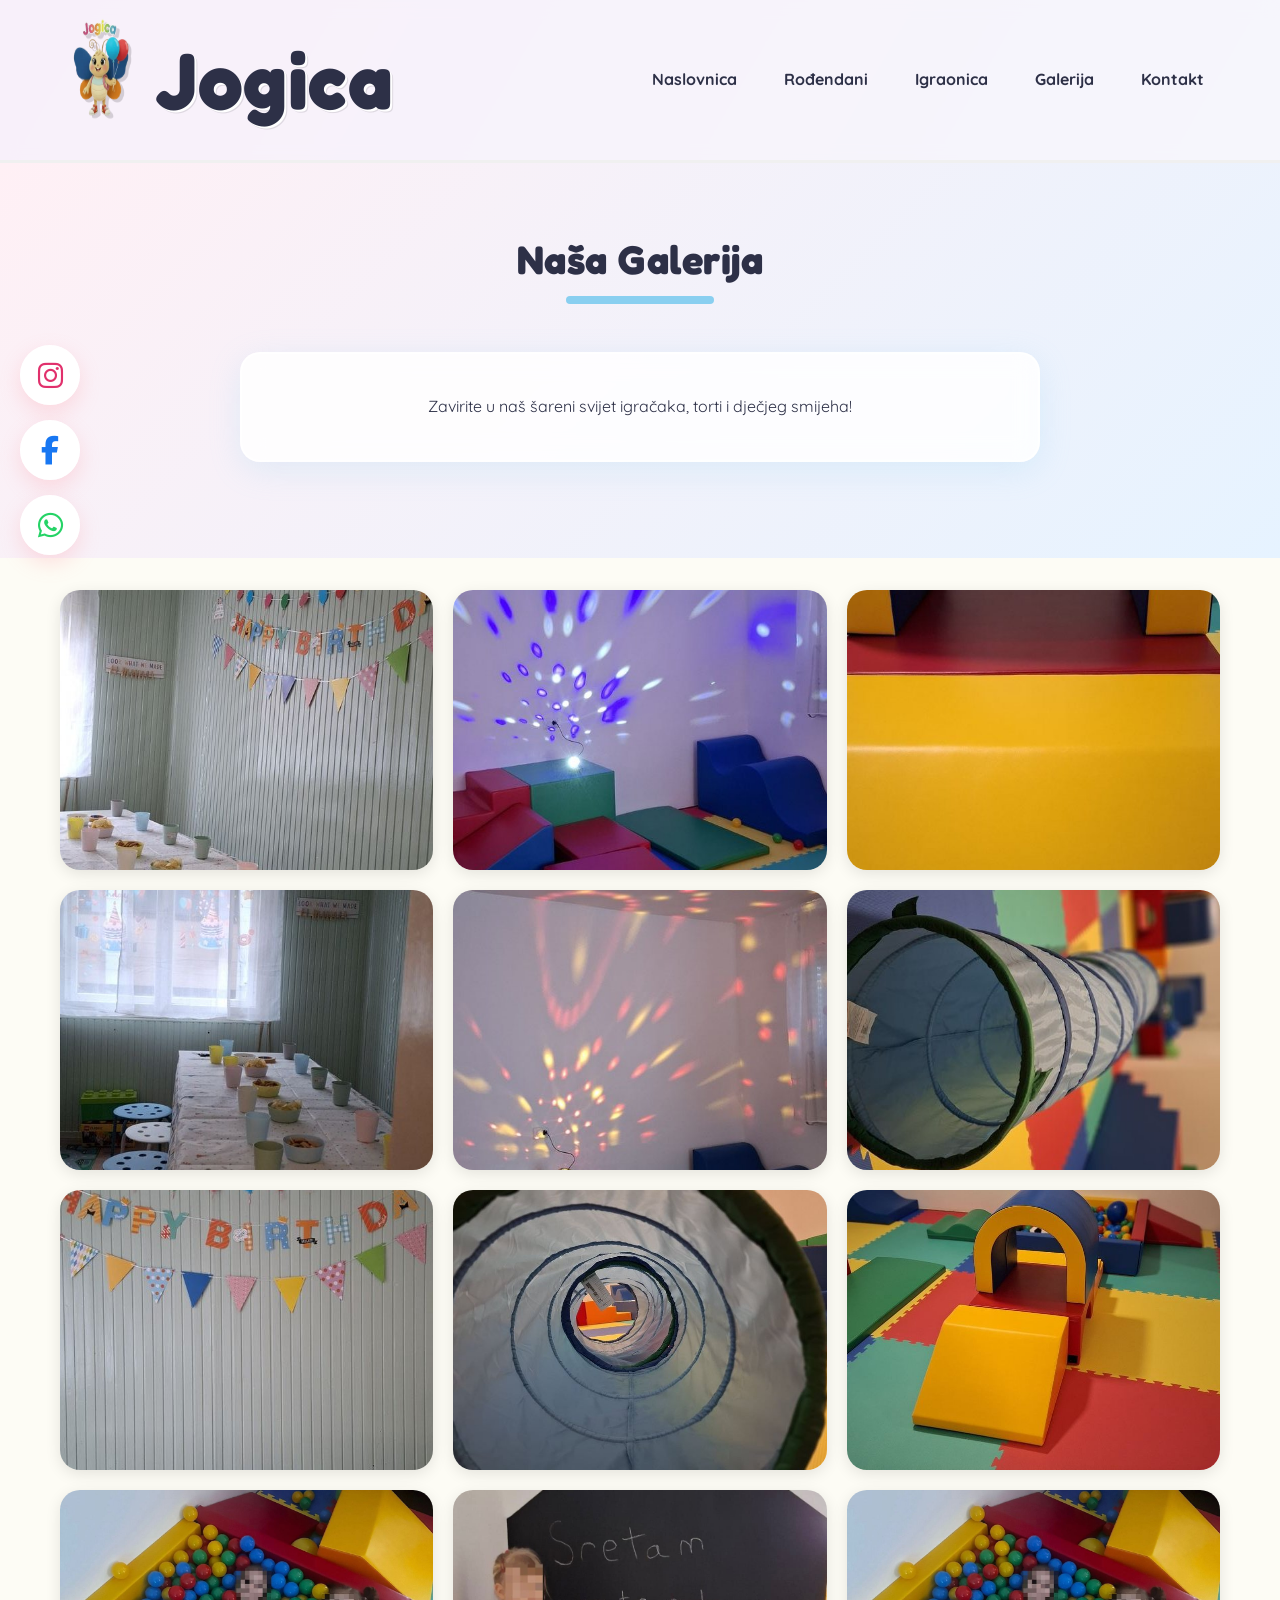
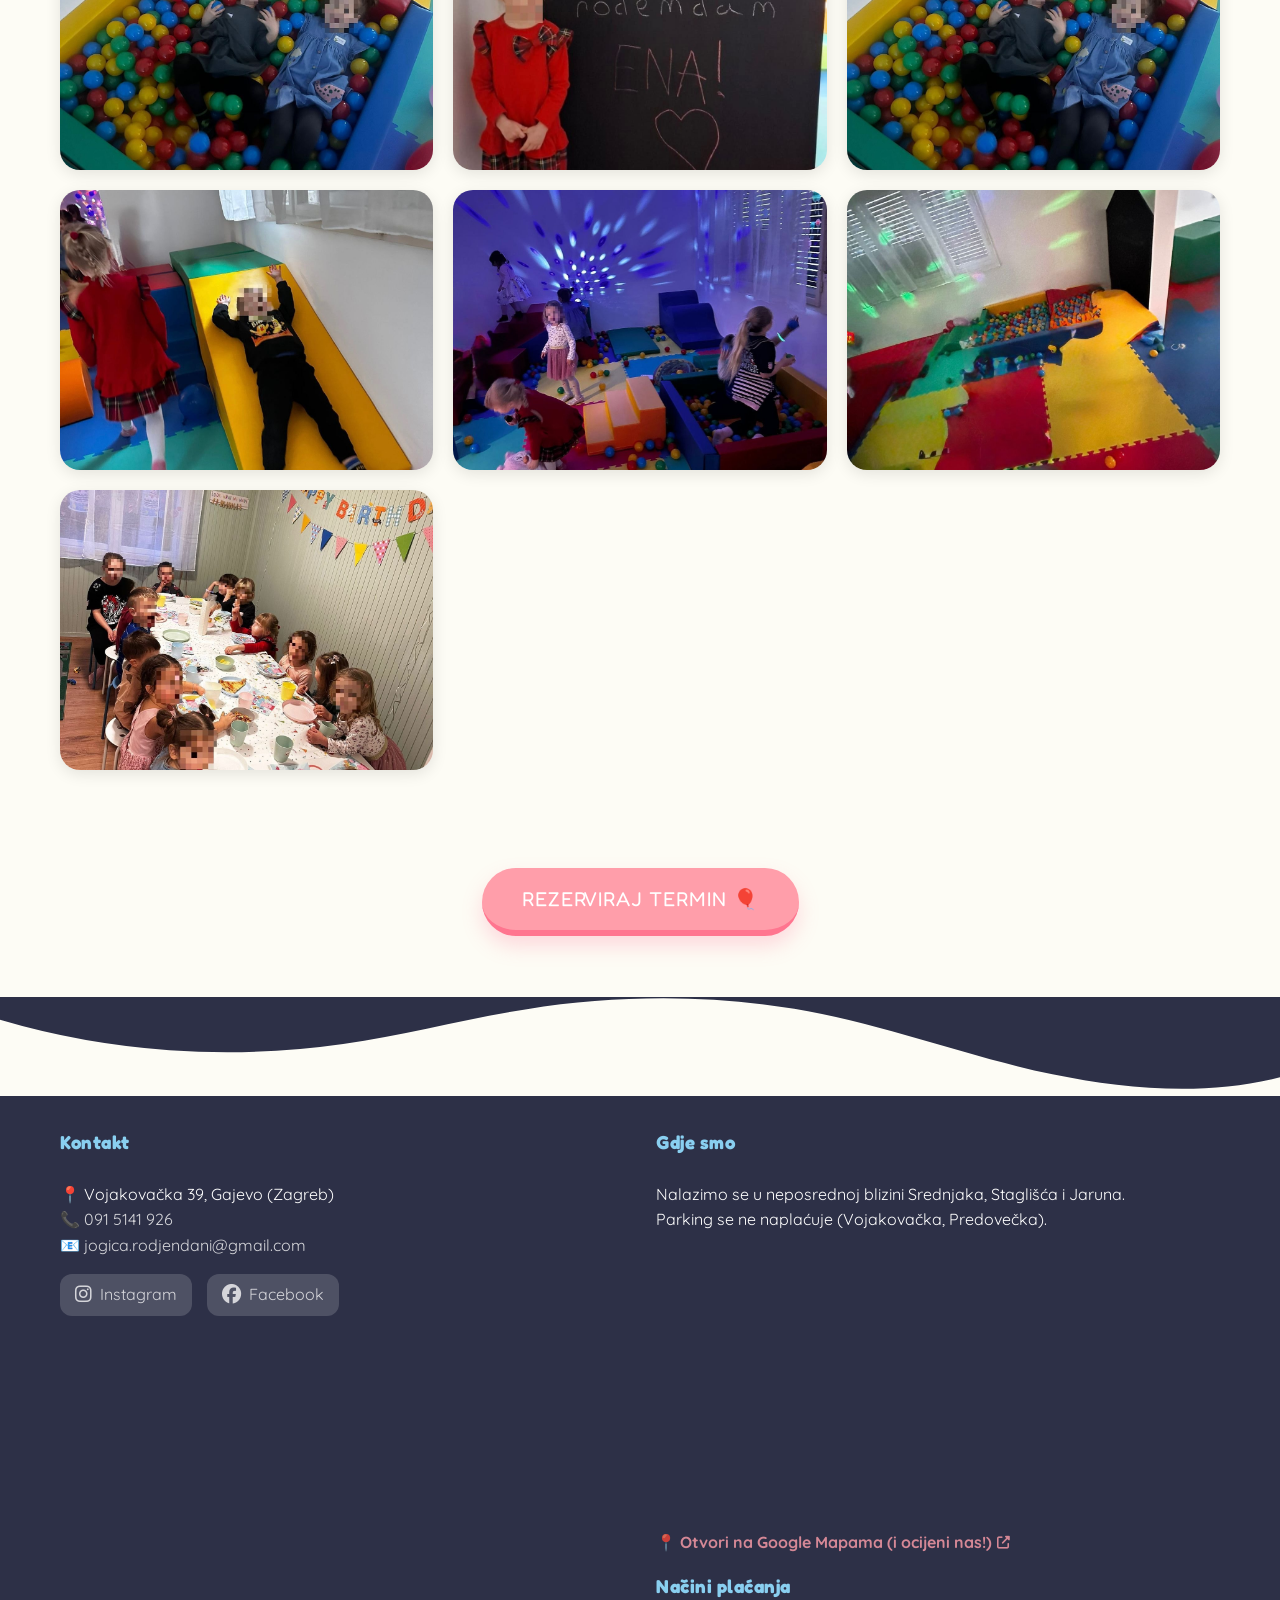
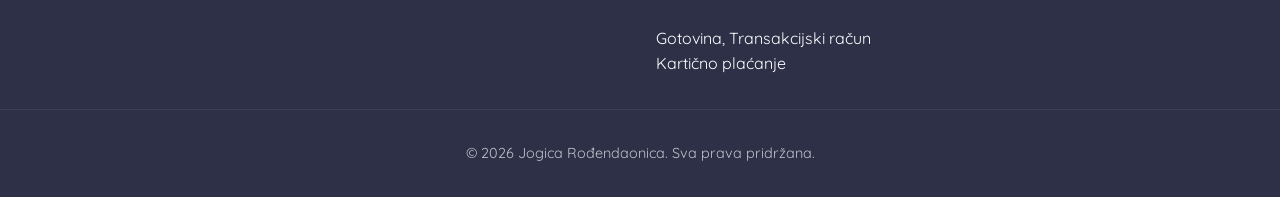
==== commit e4fe5441: "Optimize mobile: Inline CSS, WebP logo, defer fonts" ====
--- a/galerija.html
+++ b/galerija.html
@@ -32,7 +32,9 @@
     
     <link rel="icon" type="image/png" href="Jogica2png-removebg-preview.png">
     <title>Galerija Slika | Jogica - Rođendaonica Zagreb</title>
-    <link rel="stylesheet" href="style.min.css">
+    <style>
+        :root{--color-bg:#FDFCF5;--color-primary:#FF9EAA;--color-primary-dark:#FF758F;--color-secondary:#89CFF0;--color-secondary-dark:#5CA4D6;--color-accent:#BDE0FE;--color-success:#FFC4D6;--color-text:#2D3047;--color-text-light:#6D7287;--radius-xl:30px;--radius-lg:20px;--radius-md:12px;--font-heading:'Fredoka','Quicksand',sans-serif;--font-body:'Quicksand',sans-serif} *{box-sizing:border-box;margin:0;padding:0} html{scroll-behavior:smooth;scroll-padding-top:100px;overflow-x:hidden;width:100%} body{font-family:var(--font-body);background:linear-gradient(300deg,#FF9EAA,#FFD54F,#81C784,#89CFF0,#BA68C8);background-size:300% 300%;animation:gradientBG 20s ease infinite;will-change:background-position;color:var(--color-text);line-height:1.6;overflow-x:hidden;width:100%} @keyframes gradientBG{0%{background-position:0% 50%} 50%{background-position:100% 50%} 100%{background-position:0% 50%} } h1,h2,h3,h4{font-family:var(--font-heading);color:var(--color-text);letter-spacing:0.5px} a{text-decoration:none} ul{list-style:none} .container{max-width:1200px;margin:0 auto;padding:0 20px} header{background:rgba(255,255,255,0.9);backdrop-filter:blur(8px);padding:1rem 0;position:sticky;top:0;z-index:1000;border-bottom:3px solid #F0F0F0} .header-container{display:flex;justify-content:space-between;align-items:center} .logo{font-size:2.5rem;font-weight:700;color:var(--color-primary);display:flex;align-items:center;text-shadow:2px 2px 0px #FFF,3px 3px 0px rgba(0,0,0,0.1);transition:transform 0.3s ease} .logo:hover{transform:scale(1.02)} .logo img{height:110px;margin-right:15px;filter:drop-shadow(3px 3px 0px rgba(0,0,0,0.15));transition:transform 0.4s cubic-bezier(0.34,1.56,0.64,1)} .logo:hover img{transform:rotate(10deg) scale(1.1)} nav ul{display:flex;gap:15px} nav a{color:var(--color-text);font-weight:700;padding:8px 16px;border-radius:var(--radius-md);transition:all 0.2s cubic-bezier(0.68,-0.55,0.27,1.55)} nav a:hover{background-color:var(--color-accent);color:#fff;transform:translateY(-3px);box-shadow:0 4px 0 #0FA9E6} nav a.active-link{color:var(--color-primary)} .hero{text-align:center;padding:6rem 1rem;position:relative;overflow:hidden} .hero h2{font-size:3.5rem;margin-bottom:1rem;color:var(--color-text);animation:fadeInUp 0.8s ease-out} .hero p{font-size:1.4rem;margin-bottom:2.5rem;color:var(--color-text-light);max-width:600px;margin-left:auto;margin-right:auto;animation:fadeInUp 0.8s ease-out 0.2s backwards} .btn{display:inline-block;background-color:var(--color-primary);color:white;font-family:var(--font-heading);font-size:1.25rem;padding:15px 40px;border-radius:50px;border:none;border-bottom:6px solid var(--color-primary-dark);transition:all 0.1s;cursor:pointer;box-shadow:0 10px 20px rgba(255,139,167,0.3);animation:fadeInUp 0.8s ease-out 0.4s backwards;text-transform:uppercase;letter-spacing:1px} .btn:hover{transform:translateY(-2px);filter:brightness(110%)} .btn:active{transform:translateY(4px);border-bottom-width:0;box-shadow:none} .decorations{position:absolute;top:0;left:0;width:100%;height:100%;pointer-events:none;z-index:-1} .balloon{position:absolute;width:60px;height:75px;background:var(--color-accent);border-radius:50%;opacity:0.6;animation:float 6s ease-in-out infinite} .balloon::after{content:'';position:absolute;bottom:-10px;left:50%;width:2px;height:20px;background:rgba(0,0,0,0.1)} .b-red{top:10%;left:10%;background:var(--color-primary);animation-delay:0s} .b-blue{top:20%;right:15%;background:var(--color-secondary);animation-delay:1s;width:80px;height:95px} .b-yellow{bottom:30%;left:20%;background:var(--color-success);animation-delay:2s;width:50px;height:60px} @keyframes float{0%,100%{transform:translateY(0)} 50%{transform:translateY(-20px)} } @keyframes fadeInUp{from{opacity:0;transform:translateY(30px)} to{opacity:1;transform:translateY(0)} } .section-title{text-align:center;font-size:2.5rem;margin:0 auto 3rem;color:var(--color-text);position:relative;display:table} .section-title::after{content:'';display:block;width:60%;height:8px;background:var(--color-secondary);border-radius:4px;margin:5px auto 0} .packages-grid{display:grid;grid-template-columns:repeat(auto-fit,minmax(280px,1fr));gap:2.5rem;padding-bottom:4rem} .package-card{background:#fff;border-radius:var(--radius-xl);padding:2.5rem;position:relative;border:3px solid #F0F0F0;height:100%;display:flex;flex-direction:column;justify-content:space-between} .package-card:hover{border-color:var(--color-accent);box-shadow:0 20px 40px rgba(0,0,0,0.08)} .package-card:nth-child(1){border-color:var(--color-secondary);background:#F0F8FF} .package-card:nth-child(2){border-color:var(--color-primary);background:#FFF0F5} .package-card:nth-child(3){border-color:var(--color-secondary-dark);background:#E6F3FF} .package-card:nth-child(4){border-color:var(--color-primary-dark);background:#FFF5F7} .package-card:nth-child(5){border-color:var(--color-accent);background:#F0FBFF} .package-card h3{font-size:1.6rem;margin-bottom:0.5rem;text-align:center} .package-card .price{font-family:var(--font-heading);font-size:2.5rem;color:var(--color-text);margin-bottom:1.5rem;display:block;width:fit-content;margin-left:auto;margin-right:auto;padding:5px 15px;background:rgba(255,255,255,0.5);border-radius:var(--radius-lg)} .package-card ul{margin-top:1rem} .package-card li{margin-bottom:0.8rem;padding-left:25px;position:relative;font-family:var(--font-body);font-weight:600;color:var(--color-text-light)} .package-card li::before{content:'●';color:currentColor;position:absolute;left:0;font-size:0.8rem} .package-card:nth-child(1) li::before{color:var(--color-secondary)} .package-card:nth-child(2) li::before{color:var(--color-primary)} .package-card:nth-child(3) li::before{color:var(--color-secondary-dark)} .package-card:nth-child(4) li::before{color:var(--color-primary-dark)} .package-card:nth-child(5) li::before{color:var(--color-accent)} .calculator-section{background:#fff;border-radius:var(--radius-xl);padding:2rem;margin:3rem 0;border:4px solid var(--color-accent);box-shadow:0 10px 0 var(--color-secondary-dark)} .calc-title{text-align:center;color:var(--color-primary);margin-bottom:2rem;font-size:2rem} .calc-row{display:grid;grid-template-columns:2fr 1fr;gap:2rem;margin-bottom:2rem} .form-group label{display:block;margin-bottom:0.5rem;font-weight:700;color:var(--color-text)} select,input[type="number"]{width:100%;padding:12px;border:2px solid #EEE;border-radius:var(--radius-md);font-family:var(--font-body);font-size:1rem;background:#F9F9F9} .calc-addons{display:grid;grid-template-columns:repeat(auto-fit,minmax(200px,1fr));gap:1rem;margin-bottom:2rem} .checkbox-container{display:flex;align-items:center;cursor:pointer;font-weight:600;color:var(--color-text-light);gap:10px;padding:10px;background:#F0F8FF;border-radius:var(--radius-md);transition:0.2s} .checkbox-container:hover{background:var(--color-accent);color:#fff} .checkbox-container input{width:20px;height:20px;accent-color:var(--color-primary)} .total-display{text-align:center;font-size:2rem;font-family:var(--font-heading);color:var(--color-primary-dark);padding:1.5rem;background:#FFF0F5;border-radius:var(--radius-lg);border:3px dashed var(--color-primary)} .calc-note{text-align:center;font-size:0.9rem;color:var(--color-text-light);margin-top:1rem;font-style:italic} .testimonials{padding:4rem 0} .testimonial-grid{display:grid;grid-template-columns:repeat(auto-fit,minmax(300px,1fr));gap:2rem} .testimonial-card{background:rgba(255,255,255,0.9);padding:2.5rem;border-radius:var(--radius-xl);position:relative;box-shadow:0 10px 30px rgba(0,0,0,0.05);transition:0.3s} .testimonial-card:nth-child(even){transform:translateY(20px)} .testimonial-card:hover{transform:scale(1.05) translateY(-10px);z-index:10} .quote-icon{font-size:4rem;color:var(--color-secondary);opacity:0.3;position:absolute;top:-10px;left:20px;font-family:serif} .testimonial-card p{font-size:1.1rem;font-style:italic;color:var(--color-text);margin-bottom:1.5rem;line-height:1.8;margin-top:3rem} .testimonial-card h4{color:var(--color-primary);font-size:1.2rem} .stars{margin-top:0.5rem;font-size:1rem} @media (max-width:768px){.calc-row{grid-template-columns:1fr} .testimonial-card:nth-child(even){transform:none} } .extras{background:#fff;border-radius:var(--radius-xl);padding:3rem;box-shadow:8px 8px 0px #F0F0F0;border:2px solid #333;margin-top:3rem} .service-row{display:grid;grid-template-columns:repeat(auto-fit,minmax(240px,1fr));gap:2rem} .service-item{background:#FFF;padding:2rem;border-radius:var(--radius-lg);border:2px solid #EEE;text-align:center;transition:0.3s} .service-item:hover{border-color:var(--color-primary);transform:rotate(2deg)} .service-item h3{color:var(--color-primary);margin-bottom:1rem} #igraonica,#o-nama{padding-top:5rem} .rules{padding:4rem 0 12rem 0} .rules-intro{text-align:left;font-size:1rem;max-width:800px;margin:0 auto 3rem auto;color:var(--color-text-light);line-height:1.6} .rule-list{background:#FFF;border-radius:var(--radius-xl);padding:2rem;border:2px solid var(--color-accent);box-shadow:10px 10px 0px var(--color-accent)} details{padding:15px;border-bottom:2px dashed #EEE;cursor:pointer;transition:0.3s} details:hover{background:#F9F9F9} details[open]{background:#E0F7FA;border-radius:var(--radius-md);border-bottom:none;margin-bottom:10px} summary{font-weight:700;color:var(--color-text);outline:none;list-style:none} summary::-webkit-details-marker{display:none} summary::after{content:'+';float:right;font-weight:800;color:var(--color-accent)} details[open] summary::after{content:'-';color:var(--color-primary)} footer{background:var(--color-text);color:#fff;padding:0 0 2rem;margin-top:0;position:relative} .custom-shape-divider-top-1{position:absolute;top:0;left:0;width:100%;overflow:hidden;line-height:0;transform:translateY(-99%)} .custom-shape-divider-top-1 svg{position:relative;display:block;width:calc(100% + 1.3px);height:100px} .custom-shape-divider-top-1 .shape-fill{fill:var(--color-text)} .footer-content{padding-top:2rem} .footer-content h3{color:var(--color-secondary);margin-bottom:1.5rem} .footer-content a{color:#FFF;opacity:0.8} .footer-content a:hover{opacity:1;color:var(--color-secondary)} #scrollToTopBtn{display:none;position:fixed;bottom:30px;right:30px;z-index:99;font-size:1.5rem;border:none;outline:none;background-color:var(--color-primary);color:white;cursor:pointer;padding:15px;border-radius:50%;box-shadow:0 4px 10px rgba(0,0,0,0.2);transition:all 0.3s;width:60px;height:60px} #scrollToTopBtn:hover{background-color:var(--color-primary-dark);transform:translateY(-5px)} .map-placeholder iframe{border-radius:var(--radius-lg);border:4px solid #FFF} .balloon-anim{position:fixed;border-radius:50%;z-index:-1;animation:floatUp 15s linear forwards;opacity:0.7;box-shadow:inset -5px -5px 10px rgba(0,0,0,0.1);will-change:transform,opacity} .balloon-anim::after{content:'';position:absolute;bottom:-15px;left:50%;transform:translateX(-50%);width:2px;height:20px;background:rgba(0,0,0,0.2)} @keyframes floatUp{0%{transform:translateY(100vh) rotate(0deg);opacity:0} 10%{opacity:0.8} 90%{opacity:0.8} 100%{transform:translateY(-120vh) rotate(20deg);opacity:0} } .confetti-anim{position:fixed;width:10px;height:10px;border-radius:2px;z-index:1;pointer-events:none;animation:explode 2s ease-out forwards;will-change:transform,opacity} @keyframes explode{0%{opacity:1;transform:translate(0,0) rotate(0deg)} 100%{opacity:0;transform:translate(var(--tx),var(--ty)) rotate(720deg)} } header,footer,.hero-content,.services,.playroom,.about,.rules{position:relative;z-index:10} header{z-index:1000} .hero-content,.section-intro,.about-content{background:rgba(255,255,255,0.85);backdrop-filter:blur(12px);padding:2.5rem;border-radius:var(--radius-lg);box-shadow:0 8px 32px rgba(137,207,240,0.2);border:2px solid rgba(255,255,255,0.6);margin:0 auto 2rem;max-width:800px;text-align:center} .hero h2{color:var(--color-primary-dark);text-shadow:none} .hero p{color:var(--color-text);font-weight:600} .packages-grid{gap:3.5rem;padding:2rem 1rem 6rem;align-items:stretch} .package-card{overflow:hidden;display:flex;flex-direction:column} .footer-content{display:grid;grid-template-columns:1fr 1fr;gap:2rem;padding-bottom:2rem} .socials{margin-top:1rem;display:flex;gap:15px} .socials a{background:rgba(255,255,255,0.2);padding:8px 15px;border-radius:var(--radius-md);transition:0.3s} .copyright{text-align:center;padding-top:2rem;border-top:1px solid rgba(255,255,255,0.1);font-size:0.9rem;opacity:0.7} @media (max-width:768px){.header-container{flex-direction:column;text-align:center;gap:1rem} .logo img{height:75px} nav ul{gap:5px;flex-wrap:wrap;justify-content:center} nav a{padding:6px 10px;font-size:0.9rem} .hero{padding:4rem 1rem} .hero h2{font-size:2.2rem} .hero p{font-size:1.1rem} .hero-content,.section-intro,.about-content{padding:1.5rem} .packages-grid{grid-template-columns:1fr;gap:2rem;padding:1rem 0 4rem} .section-title{font-size:2rem;margin-bottom:2rem;max-width:100%} .package-card:nth-child(3){transform:scale(1);margin:0;box-shadow:none;border:3px solid var(--color-secondary-dark)} .custom-shape-divider-top-1 svg{height:50px} .footer-content{display:flex;flex-direction:column;align-items:center;text-align:center;gap:2.5rem;padding-top:3rem;padding-bottom:2rem} .contact-info,.location{width:100%} .socials{justify-content:center;margin-bottom:1rem;width:100%} .map-placeholder{margin:0 auto;max-width:100%} } .confetti{position:absolute;width:10px;height:10px;background:var(--color-primary);opacity:0} .c-1{background:var(--color-primary);left:10%;animation:confettiRain 4s linear infinite} .c-2{background:var(--color-secondary);left:30%;animation:confettiRain 5s linear infinite 1s} .c-3{background:var(--color-success);left:50%;animation:confettiRain 3s linear infinite 2s} .c-4{background:var(--color-accent);left:70%;animation:confettiRain 6s linear infinite 0.5s} .c-5{background:var(--color-primary-dark);left:90%;animation:confettiRain 4.5s linear infinite 1.5s} @keyframes confettiRain{0%{top:-10%;opacity:1;transform:rotate(0deg)} 100%{top:100%;opacity:0;transform:rotate(720deg)} } .cookie-banner{position:fixed;bottom:0;left:0;width:100%;background:rgba(255,255,255,0.95);backdrop-filter:blur(10px);padding:1.5rem;box-shadow:0 -5px 20px rgba(0,0,0,0.1);z-index:9999;display:flex;justify-content:center;align-items:center;gap:2rem;transition:transform 0.5s cubic-bezier(0.175,0.885,0.32,1.275);border-top:3px solid var(--color-primary);transform:translateY(120%)} .cookie-banner.show{transform:translateY(0)} .cookie-banner p{margin:0;font-size:0.95rem;color:var(--color-text);max-width:800px} .cookie-btn{background:var(--color-primary);color:white;border:none;padding:10px 25px;border-radius:50px;font-weight:700;cursor:pointer;transition:0.2s;white-space:nowrap;box-shadow:0 4px 10px rgba(255,158,170,0.4)} .cookie-btn:hover{background:var(--color-primary-dark);transform:translateY(-2px)} @media (max-width:768px){.cookie-banner{flex-direction:column;text-align:center;gap:1rem;padding:1rem} } .social-sidebar{position:fixed;left:20px;top:50%;transform:translateY(-50%);display:flex;flex-direction:column;gap:15px;z-index:999} .social-icon{width:60px;height:60px;background:rgba(255,255,255,0.95);backdrop-filter:blur(5px);border-radius:50%;display:flex;align-items:center;justify-content:center;color:var(--color-text);font-size:1.8rem;box-shadow:0 8px 20px rgba(255,158,170,0.3);transition:all 0.4s cubic-bezier(0.175,0.885,0.32,1.275);text-decoration:none;border:3px solid white} .social-icon:hover{transform:scale(1.1) translateX(5px);color:white;border-color:transparent} .social-icon.instagram{color:#E1306C} .social-icon.facebook{color:#1877F2} .social-icon.whatsapp{color:#25D366} .social-icon.instagram:hover{background:linear-gradient(45deg,#f09433 0%,#e6683c 25%,#dc2743 50%,#cc2366 75%,#bc1888 100%)} .social-icon.facebook:hover{background:#1877F2} .social-icon.whatsapp:hover{background:#25D366} .socials a{display:flex;align-items:center;gap:8px} .socials a i{font-size:1.2em} @media (max-width:768px){.social-sidebar{left:10px;gap:10px} .social-icon{width:45px;height:45px;font-size:1.4rem;border-width:2px} } .reveal{opacity:0;transform:translateY(30px);transition:all 0.8s cubic-bezier(0.5,0,0,1)} .reveal.active{opacity:1;transform:translateY(0)} .package-card.reveal{transition-delay:0.1s} .package-card:nth-child(2).reveal{transition-delay:0.2s} .package-card:nth-child(3).reveal{transition-delay:0.3s} .package-card:nth-child(4).reveal{transition-delay:0.4s} .package-card:nth-child(5).reveal{transition-delay:0.5s} .service-item.reveal{transition-delay:0.1s} .service-item:nth-child(2).reveal{transition-delay:0.2s} .service-item:nth-child(3).reveal{transition-delay:0.3s} .service-item:nth-child(4).reveal{transition-delay:0.4s} .cake-box{position:relative;width:250px;height:250px;margin:0 auto 10px auto;filter:drop-shadow(0 10px 15px rgba(0,0,0,0.1));transform:scale(0.9)} .cake-box::after{content:'';position:absolute;bottom:0;left:50%;transform:translateX(-50%);width:240px;height:15px;background:#FFF;border-radius:50%;box-shadow:0 5px 10px rgba(0,0,0,0.1);z-index:0} .cake{position:absolute;bottom:12px;left:50%;transform:translateX(-50%);width:200px;height:140px;background:var(--color-primary);border-radius:15px 15px 10px 10px;box-shadow:inset -15px 0 0 rgba(0,0,0,0.05),inset 0 -40px 0 rgba(0,0,0,0.03);z-index:1;overflow:visible} .cake::before{content:'';position:absolute;top:50%;left:0;width:100%;height:12px;background:rgba(255,255,255,0.4);box-shadow:0 2px 5px rgba(0,0,0,0.05)} .icing{position:absolute;top:-15px;left:-5px;width:210px;height:60px;background:var(--color-secondary);border-radius:20px 20px 10px 10px;z-index:2} .icing::before{content:'';position:absolute;bottom:-15px;left:0;width:100%;height:20px;background-image:radial-gradient(circle at 15px 0,var(--color-secondary) 15px,transparent 16px);background-size:40px 30px;background-repeat:repeat-x} .icing::after{content:'';position:absolute;top:5px;left:10px;width:190px;height:15px;background:rgba(255,255,255,0.2);border-radius:10px} .candle{position:absolute;bottom:135px;width:16px;height:60px;background:repeating-linear-gradient(45deg,#FFF,#FFF 5px,#FFEB3B 5px,#FFEB3B 10px);border-radius:4px;box-shadow:2px 2px 5px rgba(0,0,0,0.1);z-index:3} .candle-1{left:50px;transform:rotate(-5deg);height:50px;background:repeating-linear-gradient(45deg,#FFF,#FFF 5px,#FF9EAA 5px,#FF9EAA 10px)} .candle-2{left:92px;height:65px;bottom:140px;background:repeating-linear-gradient(-45deg,#FFF,#FFF 5px,#81C784 5px,#81C784 10px);z-index:4} .candle-3{left:134px;transform:rotate(5deg);height:50px;background:repeating-linear-gradient(45deg,#FFF,#FFF 5px,#BA68C8 5px,#BA68C8 10px)} .candle::before{content:'';position:absolute;top:-8px;left:50%;transform:translateX(-50%);width:2px;height:8px;background:#333} .flame{position:absolute;top:-25px;left:50%;transform:translateX(-50%);width:14px;height:22px;background:radial-gradient(ellipse at bottom,#FFD700 0%,#FF8C00 60%,transparent 100%);border-radius:50% 50% 20% 20%;filter:blur(0.5px);animation:flicker 1s infinite alternate ease-in-out;box-shadow:0 0 10px rgba(255,165,0,0.6)} .flame::after{content:'';position:absolute;top:10%;left:20%;width:60%;height:60%;background:rgba(255,255,255,0.6);border-radius:50%} @keyframes flicker{0%{transform:translateX(-50%) scale(1);opacity:0.9} 100%{transform:translateX(-50%) scale(1.1,1.05) rotate(2deg);opacity:1;box-shadow:0 0 15px rgba(255,140,0,0.8)} } .cake-decor{position:absolute;width:100%;height:100%;top:0;left:0;pointer-events:none;z-index:3} .cherry{position:absolute;width:24px;height:24px;background:radial-gradient(circle at 30% 30%,#FF5252,#B71C1C);border-radius:50%;box-shadow:1px 1px 5px rgba(0,0,0,0.2)} .cherry::after{content:'';position:absolute;top:-8px;right:8px;width:10px;height:10px;border-right:2px solid #5D4037;border-radius:50%;transform:rotate(25deg)} .c1{bottom:125px;left:25px} .c2{bottom:125px;right:25px} .c3{bottom:135px;left:75px;transform:scale(0.8);z-index:1} .card-logo{display:block;max-height:80px;margin:0 auto 0.5rem auto;object-fit:contain} .gallery{padding:4rem 0 10rem 0;background-color:var(--color-bg)} .gallery-grid{display:grid;grid-template-columns:repeat(auto-fill,minmax(280px,1fr));gap:20px;padding-bottom:50px} .gallery-item{position:relative;overflow:hidden;border-radius:var(--radius-lg);box-shadow:0 4px 15px rgba(0,0,0,0.1);aspect-ratio:4/3;transition:transform 0.3s cubic-bezier(0.4,0,0.2,1);cursor:zoom-in} .gallery-item:hover{transform:translateY(-5px);box-shadow:0 10px 25px rgba(0,0,0,0.15)} .gallery-item img{width:100%;height:100%;object-fit:cover;display:block;transition:transform 0.5s ease} .gallery-item:hover img{transform:scale(1.05)} .gallery-scroll-container{display:flex;overflow-x:auto;scroll-snap-type:x mandatory;gap:1.5rem;padding:20px 5px;margin-top:1rem;-webkit-overflow-scrolling:touch;scrollbar-width:thin;scrollbar-color:var(--color-primary) transparent} .gallery-scroll-container::-webkit-scrollbar{height:8px} .gallery-scroll-container::-webkit-scrollbar-track{background:transparent} .gallery-scroll-container::-webkit-scrollbar-thumb{background-color:var(--color-primary);border-radius:10px} .gallery-item-scroll{scroll-snap-align:center;flex:0 0 auto;width:280px;aspect-ratio:4/3;border-radius:var(--radius-lg);background:#FFF;overflow:hidden;box-shadow:0 5px 15px rgba(0,0,0,0.05);transition:transform 0.3s ease} .gallery-item-scroll img{width:100%;height:100%;object-fit:cover;pointer-events:none} @media (min-width:1024px){.gallery-item-scroll{width:350px} } .lightbox{display:none;position:fixed;z-index:2000;left:0;top:0;width:100%;height:100%;background-color:rgba(0,0,0,0.9);justify-content:center;align-items:center;flex-direction:column;animation:fadeIn 0.3s ease} .lightbox.active{display:flex} .lightbox-content{max-width:90%;max-height:80vh;border-radius:var(--radius-md);box-shadow:0 0 20px rgba(0,0,0,0.5);object-fit:contain} .lightbox-close{position:absolute;top:20px;right:30px;color:white;font-size:40px;font-weight:bold;cursor:pointer;background:none;border:none;transition:color 0.3s} .lightbox-close:hover{color:var(--color-primary)} .lightbox-caption{color:white;margin-top:15px;font-size:1.2rem;font-family:var(--font-heading);text-align:center}
+    </style>
     <link rel="preconnect" href="https://fonts.googleapis.com">
     <link rel="preconnect" href="https://fonts.gstatic.com" crossorigin>
     <link href="https://fonts.googleapis.com/css2?family=Fredoka:wght@300;400;600&family=Quicksand:wght@400;600;700&display=swap&subset=latin-ext" rel="stylesheet">
@@ -45,7 +47,10 @@
         <div class="container header-container">
             <div class="logo">
                 <a href="index.html" style="display: flex; align-items: center; color: inherit; text-decoration: none;">
-                    <img src="Jogica2png-removebg-preview.png" alt="Jogica Rođendaonica Logo" height="80" width="80"> 
+                    <picture>
+                        <source srcset="Jogica2png-removebg-preview.webp" type="image/webp">
+                        <img src="Jogica2png-removebg-preview.png" alt="Jogica Rođendaonica Logo" height="80" width="80"> 
+                    </picture>
                     <h1>Jogica</h1>
                 </a>
             </div>
